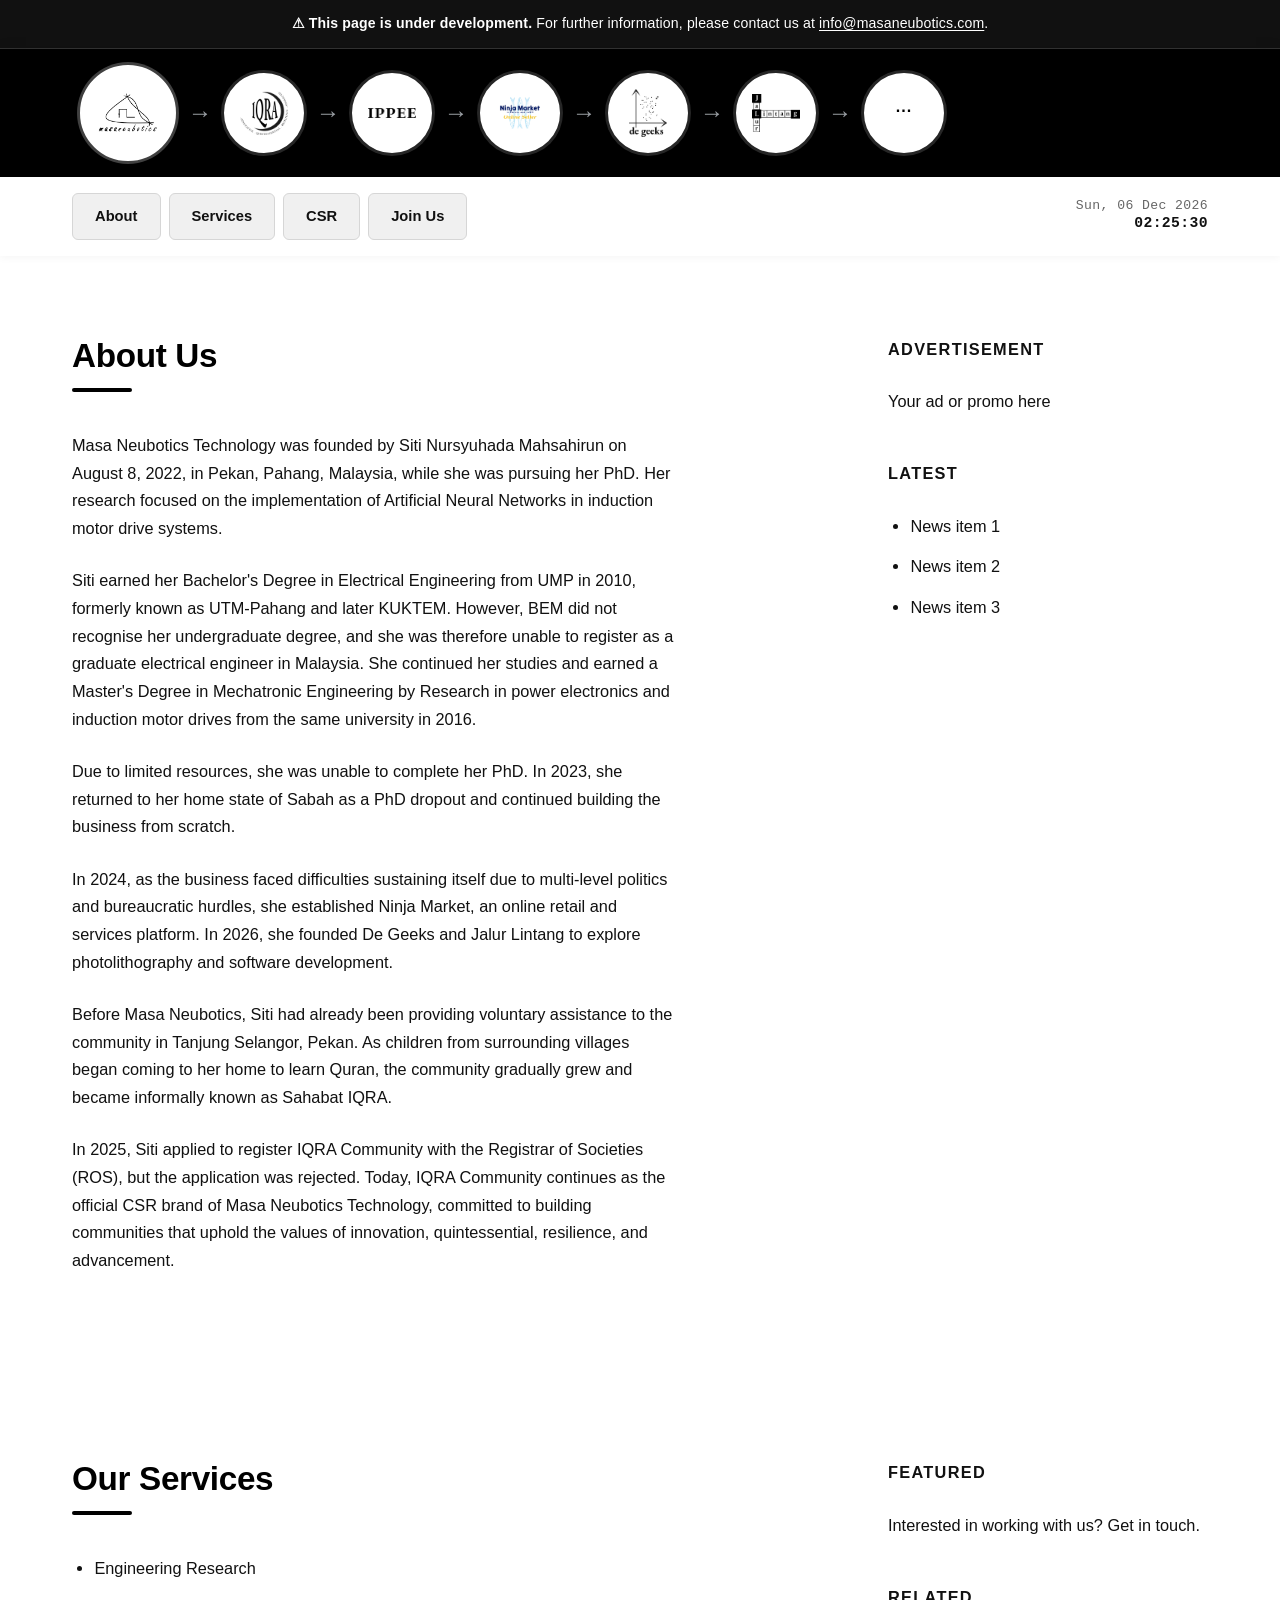
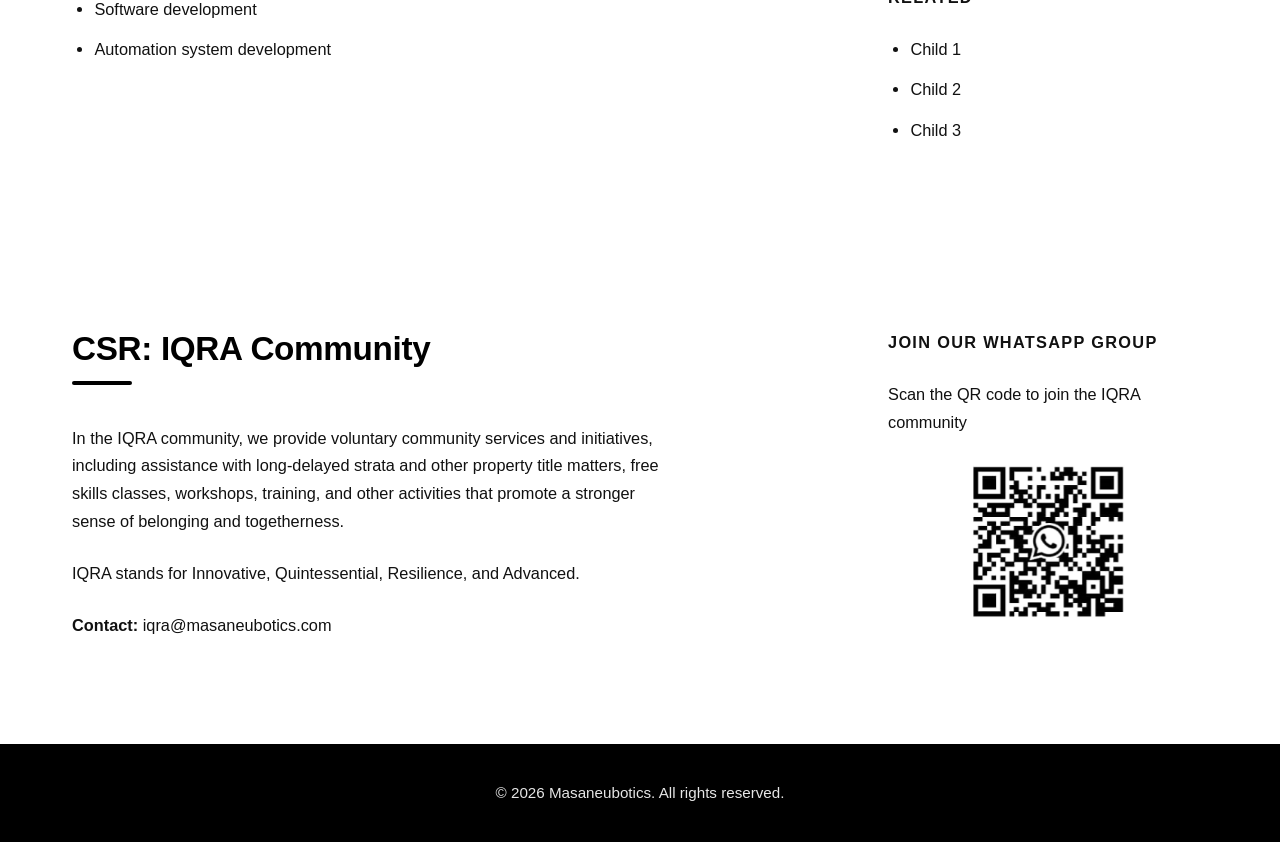
==== index.html @ 81a2d7d6 "jalurlintangpage" ====
<!DOCTYPE html>
<html lang="en">

<head>
    <meta charset="UTF-8">
    <meta name="viewport" content="width=device-width, initial-scale=1.0">
    <meta name="description"
        content="Masa Neubotics Technology is a Sabah-based technology and engineering company specialising in robotics, automation, software, prototyping, and product development in Malaysia.">
    <meta name="author" content="Masa Neubotics Technology">
    <link rel="canonical" href="https://masaneubotics.com/">
    <title>Masa Neubotics Technology | Robotics and software developer in Sabah</title>
    <link rel="stylesheet" href="styles.css">
</head>

<body>

    <!-- ============================================================
         DEVELOPMENT NOTICE
         ============================================================ -->
    <div class="dev-notice" role="status">
        <p>
            <strong>⚠ This page is under development.</strong>
            For further information, please contact us at
            <a href="mailto:info@masaneubotics.com">info@masaneubotics.com</a>.
        </p>
    </div>

    <!-- ============================================================
         HEADER — full width
         ============================================================ -->
    <header class="site-header">
        <div class="header-inner">
            <!-- Logo chain — starts with Child 1 (no leading arrow) -->
            <div class="logo-chain">
                <a href="index.html" class="brand-lockup" aria-label="Masa Neubotics Technology — Home">
                    <img class="brand-logo" src="images/logo.png" alt="Masa Neubotics Technology Logo">
                </a>
                <span class="chain-arrow" aria-hidden="true">→</span>

                <!-- Child 1 -->
                <a href="child1/index.html" class="chain-node" aria-label="Child 1">
                    <img src="images/logo-child1.png" alt="Child 1">
                </a>

                <span class="chain-arrow" aria-hidden="true">→</span>

                <!-- Child 2 -->
                <a href="child2/index.html" class="chain-node" aria-label="Child 2">
                    <img src="images/logo-child2.png" alt="Child 2">
                </a>

                <span class="chain-arrow" aria-hidden="true">→</span>

                <!-- Child 3 -->
                <a href="child3.html" class="chain-node" aria-label="Child 3">
                    <img src="images/logo-child3.png" alt="Child 3">
                </a>

                <span class="chain-arrow" aria-hidden="true">→</span>

                <!-- Child 4 -->
                <a href="child4.html" class="chain-node" aria-label="Child 4">
                    <img src="images/logo-child4.png" alt="Child 4">
                </a>

                <span class="chain-arrow" aria-hidden="true">→</span>

                <!-- Child 5 -->
                <a href="child5/index.html" class="chain-node" aria-label="Child 5">
                    <img src="images/logo-child5.png" alt="Child 5">
                </a>

                <span class="chain-arrow" aria-hidden="true">→</span>

                <!-- Others / Join Us -->
                <a href="others.html" class="chain-node chain-end" aria-label="Others" title="Others">
                    <span class="chain-end-dots">···</span>
                </a>

            </div>
        </div>
    </header>

    <!-- ============================================================
         NAV — full width, sticky
         ============================================================ -->
    <nav class="site-nav">
        <div class="nav-inner">
            <div class="nav-links">
                <a href="#about">About</a>
                <a href="#services">Services</a>
                <a href="#iqra-community">CSR</a>
                <a href="others/index.html" class="nav-others">Join Us</a>
            </div>

            <div class="nav-datetime" aria-label="Current date, time, and location">
                <span id="current-date">—</span>
                <span id="current-time">—</span>
                <span id="current-location">—</span>
            </div>
        </div>
    </nav>

    <!-- ============================================================
         ABOUT — 2-column: content + sidebar
         ============================================================ -->
    <section id="about" class="band">
        <div class="band-inner layout-2col">

            <div class="band-content">
                <h2>About Us</h2>

                <p>Masa Neubotics Technology was founded by Siti Nursyuhada Mahsahirun on August 8, 2022, in Pekan,
                    Pahang, Malaysia, while she was pursuing her PhD. Her research focused on the implementation of
                    Artificial Neural Networks in induction motor drive systems.</p>

                <p>Siti earned her Bachelor's Degree in Electrical Engineering from UMP in 2010, formerly known as
                    UTM-Pahang and later KUKTEM. However, BEM did not recognise her undergraduate degree, and she was
                    therefore unable to register as a graduate electrical engineer in Malaysia. She continued her
                    studies and earned a Master's Degree in Mechatronic Engineering by Research in power electronics and
                    induction motor drives from the same university in 2016.</p>

                <p>Due to limited resources, she was unable to complete her PhD. In 2023, she returned to her home state
                    of Sabah as a PhD dropout and continued building the business from scratch.</p>

                <p>In 2024, as the business faced difficulties sustaining itself due to multi-level politics and
                    bureaucratic hurdles, she established Ninja Market, an online retail and services platform. In 2026,
                    she founded De Geeks and Jalur Lintang to explore photolithography and software development.</p>

                <p>Before Masa Neubotics, Siti had already been providing voluntary assistance to the community in
                    Tanjung Selangor, Pekan. As children from surrounding villages began coming to her home to learn
                    Quran, the community gradually grew and became informally known as Sahabat IQRA.</p>

                <p>In 2025, Siti applied to register IQRA Community with the Registrar of Societies (ROS), but the
                    application was rejected. Today, IQRA Community continues as the official CSR brand of Masa
                    Neubotics Technology, committed to building communities that uphold the values of innovation,
                    quintessential, resilience, and advancement.</p>
            </div>

            <aside class="band-sidebar">
                <div class="ad-box">
                    <p class="ad-label">Advertisement</p>
                    <p>Your ad or promo here</p>
                </div>

                <div class="ad-box">
                    <p class="ad-label">Latest</p>
                    <ul>
                        <li><a href="#">News item 1</a></li>
                        <li><a href="#">News item 2</a></li>
                        <li><a href="#">News item 3</a></li>
                    </ul>
                </div>
            </aside>

        </div>
    </section>

    <!-- ============================================================
         SERVICES — 2-column: content + sidebar
         ============================================================ -->
    <section id="services" class="band">
        <div class="band-inner layout-2col">

            <div class="band-content">
                <h2>Our Services</h2>
                <ul>
                    <li>Engineering Research</li>
                    <li>Software development</li>
                    <li>Automation system development</li>
                </ul>
            </div>

            <aside class="band-sidebar">
                <div class="ad-box">
                    <p class="ad-label">Featured</p>
                    <p>Interested in working with us? <a href="#about">Get in touch</a>.</p>
                </div>

                <div class="ad-box">
                    <p class="ad-label">Related</p>
                    <ul>
                        <li><a href="child1.html">Child 1</a></li>
                        <li><a href="child2.html">Child 2</a></li>
                        <li><a href="child3.html">Child 3</a></li>
                    </ul>
                </div>
            </aside>

        </div>
    </section>

    <!-- ============================================================
         IQRA COMMUNITY — 2-column: content + sidebar
         ============================================================ -->
    <section id="iqra-community" class="band">
        <div class="band-inner layout-2col">

            <div class="band-content">
                <h2>CSR: IQRA Community</h2>

                <p>In the IQRA community, we provide voluntary community services and initiatives, including assistance
                    with long-delayed strata and other property title matters, free skills classes, workshops, training,
                    and other activities that promote a stronger sense of belonging and togetherness.</p>

                <p>IQRA stands for Innovative, Quintessential, Resilience, and Advanced.</p>

                <p><strong>Contact:</strong> <a href="mailto:iqra@masaneubotics.com">iqra@masaneubotics.com</a></p>
            </div>

            <aside class="band-sidebar">
                <div class="ad-box">
                    <p class="ad-label">Join our WhatsApp Group</p>
                    <p>Scan the QR code to join the IQRA community</p>
                    <img class="sidebar-qr" src="link.png" alt="QR code to join the IQRA WhatsApp group">
                </div>
            </aside>

        </div>
    </section>

    <!-- ============================================================
         FOOTER — full width
         ============================================================ -->
    <footer class="site-footer">
        <div class="footer-inner">
            <p>&copy; <span data-year>2026</span> Masaneubotics. All rights reserved.</p>
        </div>
    </footer>

    <script src="script.js"></script>
</body>

</html>
---- styles.css ----
/* ============================================================
   ROOT VARIABLES — Black & White
   ============================================================ */
:root {
    --bg: #ffffff;
    --panel: #ffffff;
    --panel-alt: #f5f5f5;
    --primary: #111111;
    --primary-dark: #000000;
    --accent: #111111;
    --accent-dark: #000000;
    --text: #111111;
    --muted: #666666;
    --line: #e0e0e0;
    --silver: #cccccc;
    --silver-light: #eeeeee;
}

* {
    box-sizing: border-box;
}

html {
    scroll-behavior: smooth;
}

body {
    margin: 0;
    font-family: Arial, Helvetica, sans-serif;
    background: var(--bg);
    color: var(--text);
    font-size: 1rem;
    line-height: 1.7;
}

a {
    color: var(--primary);
    text-decoration: none;
}

a:hover {
    color: var(--accent-dark);
    text-decoration: underline;
}

/* ============================================================
   DEVELOPMENT NOTICE
   ============================================================ */
.dev-notice {
    background: #111111;
    color: #ffffff;
    text-align: center;
    padding: 12px 24px;
    font-size: 0.88rem;
    letter-spacing: 0.01em;
    border-bottom: 1px solid #333333;
}

.dev-notice p {
    margin: 0;
    max-width: none;
    color: inherit;
    font-size: inherit;
}

.dev-notice strong {
    font-weight: 700;
}

.dev-notice a {
    color: #ffffff;
    text-decoration: underline;
    text-underline-offset: 2px;
}

.dev-notice a:hover {
    color: #c0c6cc;
}

/* ============================================================
   SHARED WIDTH HELPER
   ============================================================ */
.header-inner,
.nav-inner,
.band-inner,
.footer-inner {
    max-width: 1200px;
    margin: 0 auto;
    padding: 0 32px;
}

/* ============================================================
   HEADER — pure black
   ============================================================ */
.site-header {
    background: #000000;
    color: #ffffff;
    padding: 16px 0;
    box-shadow: 0 4px 16px rgba(0, 0, 0, 0.15);
}

.header-inner {
    display: flex;
    align-items: center;
    justify-content: flex-start;
    /* ← items hug left */
    gap: 8px;
}

/* ---------- Standalone brand logo ---------- */
.brand-lockup {
    display: inline-flex;
    align-items: center;
    justify-content: center;
    width: 96px;
    height: 96px;
    flex: 0 0 auto;
    background: #ffffff;
    border: 3px solid #ffffff;
    border-radius: 50%;
    padding: 10px;
    box-shadow:
        0 0 0 3px rgba(255, 255, 255, 0.25),
        0 6px 16px rgba(0, 0, 0, 0.4);
    transition: transform .2s ease, box-shadow .2s ease;
}

.brand-lockup:hover {
    transform: scale(1.12);
    box-shadow:
        0 0 0 4px rgba(255, 255, 255, 0.45),
        0 6px 20px rgba(0, 0, 0, 0.5);
}

.brand-logo {
    max-width: 100%;
    max-height: 100%;
    width: auto;
    height: auto;
    display: block;
}

/* ============================================================
   LOGO CHAIN
   ============================================================ */
.logo-chain {
    flex: 1 1 auto;
    display: flex;
    align-items: center;
    justify-content: flex-start;
    gap: 12px;
    flex-wrap: wrap;
    min-width: 0;
    margin-left: 8px;
    
}

.chain-node {
    display: inline-flex;
    align-items: center;
    justify-content: center;
    width: 80px;
    height: 80px;
    flex: 0 0 auto;
    background: #ffffff;
    border: 2px solid #ffffff;
    border-radius: 50%;
    padding: 14px;
    box-shadow:
        0 0 0 3px rgba(255, 255, 255, 0.15),
        0 4px 12px rgba(0, 0, 0, 0.35);
    transition: transform .2s ease, box-shadow .2s ease;
    text-decoration: none;
    overflow: hidden;
}

.chain-node img {
    max-width: 100%;
    max-height: 100%;
    width: auto;
    height: auto;
    display: block;
    object-fit: contain;
}

.chain-node:hover {
    transform: scale(1.1);
    box-shadow:
        0 0 0 4px rgba(255, 255, 255, 0.4),
        0 6px 16px rgba(0, 0, 0, 0.45);
    text-decoration: none;
}

/* Larger main logo when it's part of the chain */
.chain-main {
    width: 112px;
    height: 112px;
    padding: 16px;
}

/* ---------- Arrow between nodes ---------- */
.chain-arrow {
    display: inline-flex;
    align-items: center;
    justify-content: center;
    flex: 0 0 auto;
    font-size: 24px;
    color: #c0c6cc;
    font-weight: 300;
    line-height: 1;
    user-select: none;
    opacity: 0.8;
}

/* ---------- The "···" end button ---------- */
.chain-end {
    background: #ffffff;
    color: #000000;
    font-size: 1rem;
    font-weight: 700;
}

.chain-end:hover {
    background: #000000;
    color: #ffffff;
    border-color: #ffffff;
}

.chain-end-dots {
    line-height: 1;
    letter-spacing: 1px;
    padding-bottom: 3px;
}

/* ============================================================
   NAV
   ============================================================ */
.site-nav {
    background: #ffffff;
    position: sticky;
    top: 0;
    z-index: 10;
    box-shadow: 0 2px 8px rgba(0, 0, 0, 0.04);
}

.nav-inner {
    display: flex;
    flex-wrap: wrap;
    align-items: center;
    justify-content: space-between;
    gap: 16px;
    padding: 16px 32px;
}

.nav-links {
    display: flex;
    flex-wrap: wrap;
    gap: 8px;
}

.nav-inner a {
    display: inline-block;
    padding: 10px 22px;
    border-radius: 6px;
    background: #f0f0f0;
    border: 1px solid #d6d6d6;
    font-size: 0.92rem;
    color: var(--primary);
    font-weight: 600;
    transition: background .2s ease, color .2s ease, border-color .2s ease, transform .2s ease;
}

.nav-inner a:hover {
    background: #000000;
    color: #ffffff;
    border-color: #000000;
    transform: translateY(-1px);
    text-decoration: none;
}

.nav-others {
    display: inline-block;
}

/* ---------- Date & time ---------- */
.nav-datetime {
    display: flex;
    flex-direction: column;
    align-items: flex-end;
    text-align: right;
    font-family: 'Courier New', monospace;
    font-size: 0.82rem;
    line-height: 1.3;
    color: var(--muted);
    letter-spacing: 0.03em;
    white-space: nowrap;
}

.nav-datetime #current-time {
    font-weight: 700;
    color: var(--primary);
    font-size: 0.92rem;
}

.nav-datetime #current-location {
    font-size: 0.78rem;
    font-weight: 500;
    color: var(--muted);
    letter-spacing: 0.02em;
    margin-top: 2px;
}

/* ============================================================
   BANDS
   ============================================================ */
.band {
    padding: 80px 0;
    background: #ffffff;
}

.band h2 {
    margin: 0 0 40px;
    color: var(--primary-dark);
    font-size: clamp(1.8rem, 2.6vw, 2.4rem);
    font-weight: 700;
    line-height: 1.2;
    letter-spacing: -0.01em;
    position: relative;
    padding-bottom: 16px;
}

.band h2::after {
    content: "";
    position: absolute;
    left: 0;
    bottom: 0;
    width: 60px;
    height: 4px;
    background: #000000;
    border-radius: 2px;
}

.band h3 {
    margin: 48px 0 20px;
    color: var(--primary-dark);
    font-size: 1.25rem;
    font-weight: 700;
}

.band p {
    margin: 0 0 1.5em;
    color: var(--text);
    max-width: 68ch;
    font-size: 1.02rem;
}

.band ul {
    margin: 0 0 1.5em 1.4em;
    padding: 0;
    max-width: 68ch;
}

.band li {
    margin-bottom: 0.8rem;
    font-size: 1.02rem;
}

/* ============================================================
   TWO-COLUMN LAYOUT
   ============================================================ */
.layout-2col {
    display: grid;
    grid-template-columns: minmax(0, 1fr) 320px;
    gap: 60px;
    align-items: start;
}

.band-content {
    min-width: 0;
    max-width: 68ch;
}

.band-sidebar {
    display: flex;
    flex-direction: column;
    gap: 20px;
    position: sticky;
    top: 90px;
}

/* ============================================================
   AD LABEL + SIDEBAR QR
   ============================================================ */
.ad-label {
    font-size: 0.7rem;
    font-weight: 700;
    text-transform: uppercase;
    letter-spacing: 0.08em;
    color: #000000;
    margin: 0 0 10px;
}

.sidebar-qr {
    display: block;
    width: 160px;
    height: auto;
    margin: 12px auto 0;
    border: none;
    padding: 0;
    background: none;
    border-radius: 0;
}

/* ============================================================
   BADGE
   ============================================================ */
.badge {
    display: inline-block;
    background: #000000;
    color: #ffffff;
    font-weight: 700;
    font-size: 0.75rem;
    padding: 5px 11px;
    border-radius: 999px;
    margin-right: 10px;
    letter-spacing: 0.02em;
    text-transform: uppercase;
}

/* ============================================================
   FOOTER
   ============================================================ */
.site-footer {
    background: #000000;
    color: #ffffff;
    padding: 36px 0;
    text-align: center;
}

.footer-inner p {
    margin: 0;
    font-weight: 500;
    font-size: 0.95rem;
    opacity: 0.9;
}

.footer-inner a {
    color: #ffffff;
}

/* ============================================================
   RESPONSIVE
   ============================================================ */

/* ---------- Tablet & smaller ---------- */
@media (max-width: 900px) {
    .layout-2col {
        grid-template-columns: 1fr;
        gap: 40px;
    }

    .band-sidebar {
        position: static;
    }
}

/* ---------- Mobile — chain becomes scrollable ---------- */
@media (max-width: 800px) {

    /* Stack main logo above chain */
    .header-inner {
        display: flex;
        flex-direction: column;
        align-items: center;
        gap: 16px;
        overflow: visible;
        /* ← ensure nothing clips */
    }

    /* Scrollable chain */
    .logo-chain {
        flex: 0 0 auto;
        /* ← don't grow/shrink */
        display: flex;
        flex-wrap: nowrap;
        /* ← keep on one row */
        width: 100%;
        /* ← fill the parent */
        max-width: 100%;
        margin-left: 0;
        gap: 10px;
        padding: 4px 0 12px;
        overflow-x: auto;
        /* ← enable scroll */
        overflow-y: hidden;
        -webkit-overflow-scrolling: touch;
        justify-content: flex-start;

        /* Subtle scrollbar */
        scrollbar-width: thin;
        scrollbar-color: #666666 #1a1a1a;
    }

    .logo-chain::-webkit-scrollbar {
        height: 6px;
    }

    .logo-chain::-webkit-scrollbar-track {
        background: #1a1a1a;
        border-radius: 3px;
    }

    .logo-chain::-webkit-scrollbar-thumb {
        background: #666666;
        border-radius: 3px;
    }

    /* Prevent chips and arrows from shrinking */
    .chain-node,
    .chain-main,
    .chain-arrow {
        flex-shrink: 0;
        /* ← KEY — stops shrinking */
    }

    /* Smaller chips on mobile */
    .chain-node {
        width: 64px;
        height: 64px;
        padding: 8px;
    }

    .chain-main {
        width: 80px;
        height: 80px;
        padding: 10px;
    }

    .chain-arrow {
        font-size: 18px;
    }

    .nav-others {
        display: inline-block;
    }

    .band {
        padding: 60px 0;
    }

    .band h2 {
        margin-bottom: 32px;
    }
}
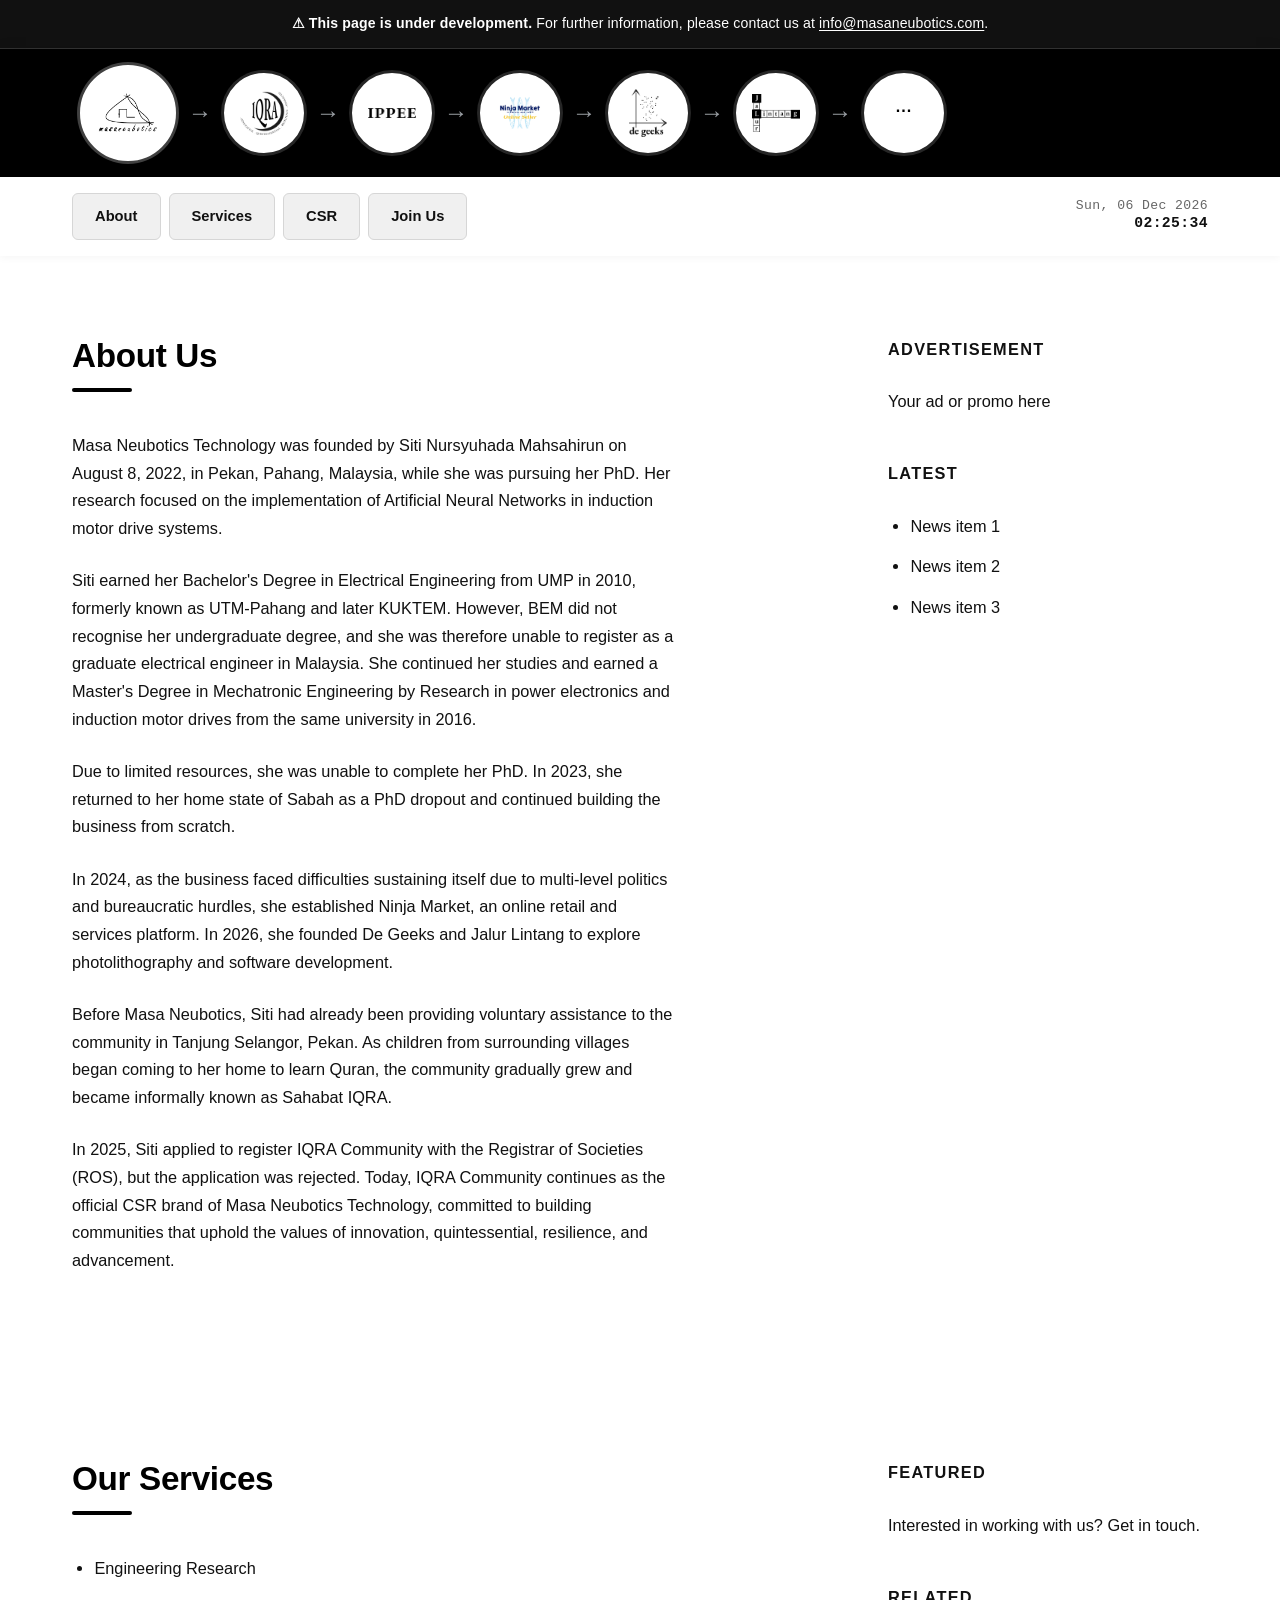
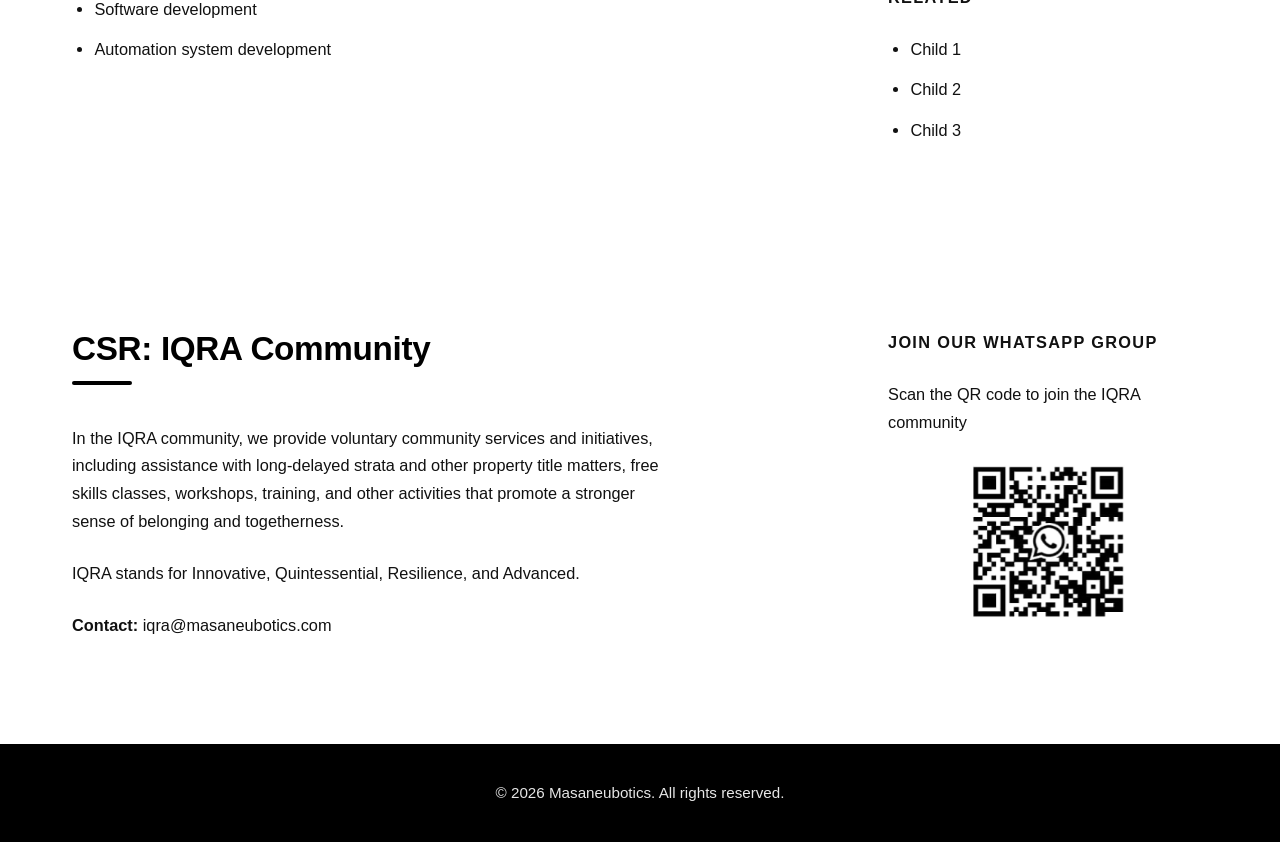
==== commit 53f22cc5: "url jalurlintang" ====
--- a/index.html
+++ b/index.html
@@ -66,7 +66,7 @@
                 <span class="chain-arrow" aria-hidden="true">→</span>
 
                 <!-- Child 5 -->
-                <a href="child5/index.html" class="chain-node" aria-label="Child 5">
+                <a href="jalurlintang/index.html" class="chain-node" aria-label="Child 5">
                     <img src="images/logo-child5.png" alt="Child 5">
                 </a>
 
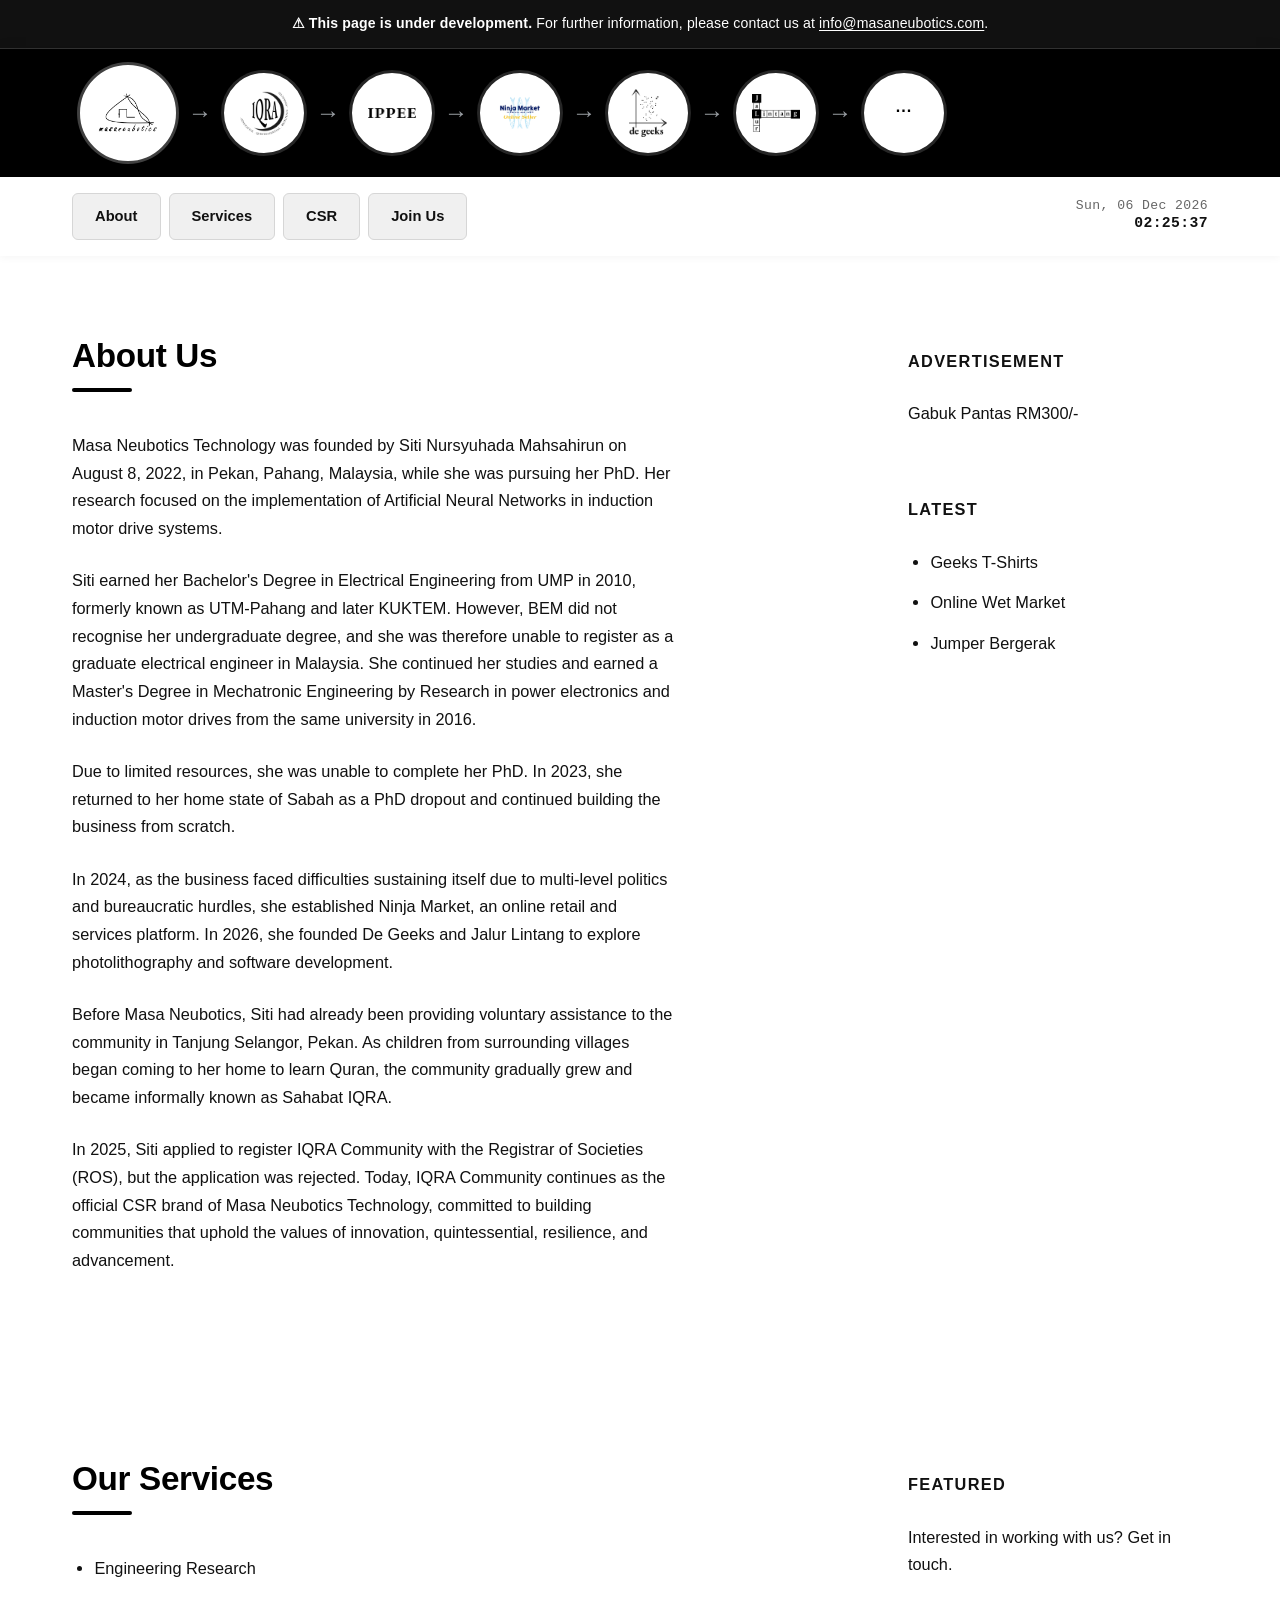
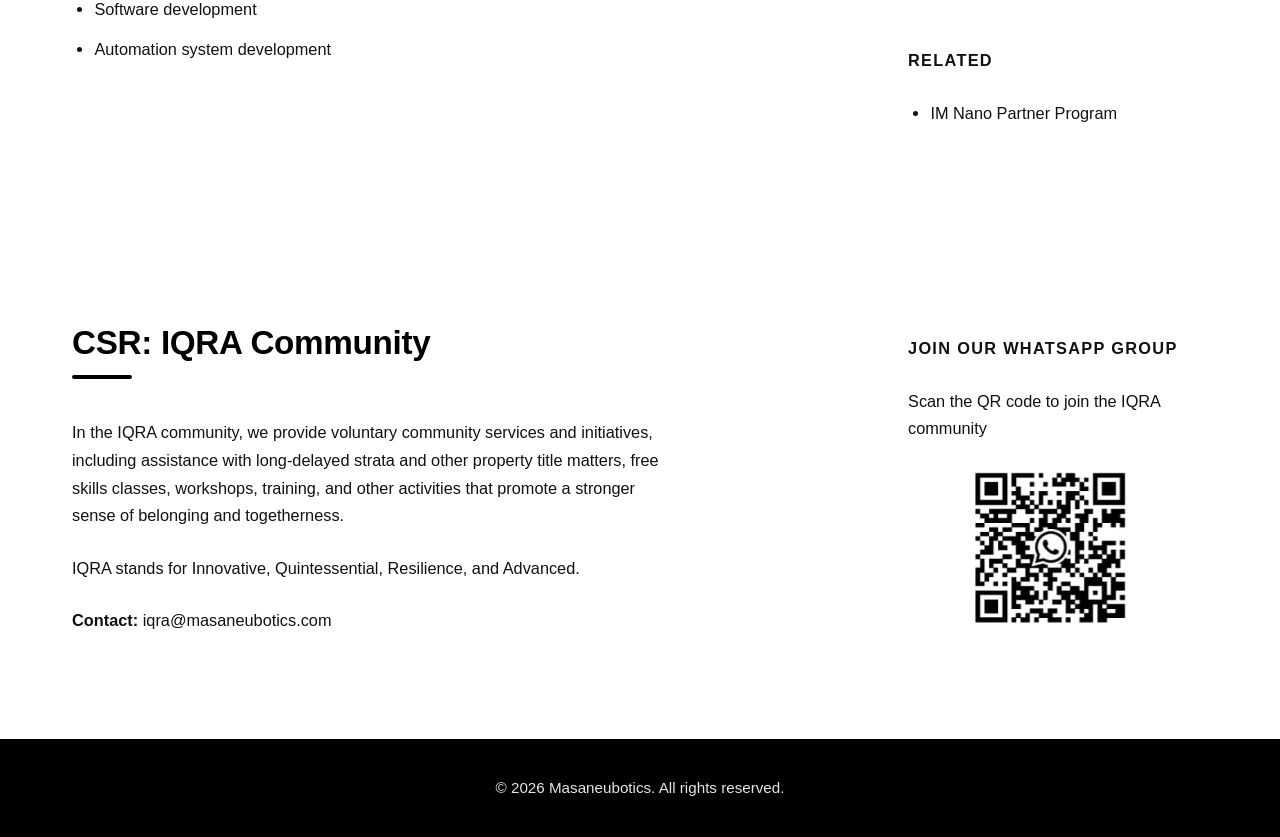
==== commit 0a5d4341: "rename masa to index" ====
--- a/index.html
+++ b/index.html
@@ -32,7 +32,7 @@
         <div class="header-inner">
             <!-- Logo chain — starts with Child 1 (no leading arrow) -->
             <div class="logo-chain">
-                <a href="index.html" class="brand-lockup" aria-label="Masa Neubotics Technology — Home">
+                <a href="masaneubotics.html" class="brand-lockup" aria-label="Masa Neubotics Technology — Home">
                     <img class="brand-logo" src="images/logo.png" alt="Masa Neubotics Technology Logo">
                 </a>
                 <span class="chain-arrow" aria-hidden="true">→</span>
@@ -66,7 +66,7 @@
                 <span class="chain-arrow" aria-hidden="true">→</span>
 
                 <!-- Child 5 -->
-                <a href="jalurlintang/index.html" class="chain-node" aria-label="Child 5">
+                <a href="jalurlintang/imnano.html" class="chain-node" aria-label="Child 5">
                     <img src="images/logo-child5.png" alt="Child 5">
                 </a>
 
@@ -76,7 +76,13 @@
                 <a href="others.html" class="chain-node chain-end" aria-label="Others" title="Others">
                     <span class="chain-end-dots">···</span>
                 </a>
-
+            </div>
+
+            <!-- Scroll hint bubble (mobile only) -->
+            <div class="scroll-hint-bubble" role="status" aria-live="polite">
+                <span class="scroll-hint-star" aria-hidden="true">✦</span>
+                Scroll to the right for more
+                <span class="scroll-hint-tail" aria-hidden="true"></span>
             </div>
         </div>
     </header>
@@ -140,15 +146,15 @@
             <aside class="band-sidebar">
                 <div class="ad-box">
                     <p class="ad-label">Advertisement</p>
-                    <p>Your ad or promo here</p>
+                    <p><a href="jalurlintang/imnano.html" target="_blank" rel="noopener noreferrer">Gabuk Pantas RM300/-</a></p>
                 </div>
 
                 <div class="ad-box">
                     <p class="ad-label">Latest</p>
                     <ul>
-                        <li><a href="#">News item 1</a></li>
-                        <li><a href="#">News item 2</a></li>
-                        <li><a href="#">News item 3</a></li>
+                        <li><a href="../degeeks/fashion.html" target="_blank" rel="noopener noreferrer">Geeks T-Shirts</a></li>
+                        <li><a href="../ninjamarket/wetmarket.html" target="_blank" rel="noopener noreferrer">Online Wet Market</a></li>
+                        <li><a href="../motorgeliga/bateri.html" target="_blank" rel="noopener noreferrer">Jumper Bergerak </a></li>
                     </ul>
                 </div>
             </aside>
@@ -180,9 +186,8 @@
                 <div class="ad-box">
                     <p class="ad-label">Related</p>
                     <ul>
-                        <li><a href="child1.html">Child 1</a></li>
-                        <li><a href="child2.html">Child 2</a></li>
-                        <li><a href="child3.html">Child 3</a></li>
+                        <li><a href="child1.html">IM Nano Partner Program</a></li>
+
                     </ul>
                 </div>
             </aside>
@@ -212,7 +217,7 @@
                 <div class="ad-box">
                     <p class="ad-label">Join our WhatsApp Group</p>
                     <p>Scan the QR code to join the IQRA community</p>
-                    <img class="sidebar-qr" src="link.png" alt="QR code to join the IQRA WhatsApp group">
+                    <img class="sidebar-qr" src="images/link.png" alt="QR code to join the IQRA WhatsApp group">
                 </div>
             </aside>
 
--- a/styles.css
+++ b/styles.css
@@ -103,8 +103,8 @@
     display: flex;
     align-items: center;
     justify-content: flex-start;
-    /* ← items hug left */
     gap: 8px;
+    position: relative;   /* anchor for the scroll-hint bubble + fade */
 }
 
 /* ---------- Standalone brand logo ---------- */
@@ -152,7 +152,6 @@
     flex-wrap: wrap;
     min-width: 0;
     margin-left: 8px;
-    
 }
 
 .chain-node {
@@ -233,6 +232,13 @@
 }
 
 /* ============================================================
+   SCROLL HINT BUBBLE — hidden by default, mobile-only via JS
+   ============================================================ */
+.scroll-hint-bubble {
+    display: none;   /* revealed only inside the mobile media query */
+}
+
+/* ============================================================
    NAV
    ============================================================ */
 .site-nav {
@@ -400,8 +406,12 @@
     margin: 0 0 10px;
 }
 
+.ad-box {
+    padding: 12px 16px 12px 20px;   /* ← uneven horizontal padding */
+}
+
 .sidebar-qr {
-    display: block;
+     display: block;
     width: 160px;
     height: auto;
     margin: 12px auto 0;
@@ -409,6 +419,7 @@
     padding: 0;
     background: none;
     border-radius: 0;
+    align-self: center;    /* ← this centers it inside the flex column */
 }
 
 /* ============================================================
@@ -474,29 +485,26 @@
         align-items: center;
         gap: 16px;
         overflow: visible;
-        /* ← ensure nothing clips */
+        position: relative;   /* anchor for bubble + fade */
     }
 
     /* Scrollable chain */
     .logo-chain {
         flex: 0 0 auto;
-        /* ← don't grow/shrink */
         display: flex;
         flex-wrap: nowrap;
-        /* ← keep on one row */
         width: 100%;
-        /* ← fill the parent */
         max-width: 100%;
         margin-left: 0;
         gap: 10px;
-        padding: 4px 0 12px;
+        padding: 4px 72px 12px 0;   /* right padding leaves room for the fade + arrow */
         overflow-x: auto;
-        /* ← enable scroll */
         overflow-y: hidden;
         -webkit-overflow-scrolling: touch;
         justify-content: flex-start;
-
-        /* Subtle scrollbar */
+        position: relative;
+
+        /* Subtle scrollbar (Firefox) */
         scrollbar-width: thin;
         scrollbar-color: #666666 #1a1a1a;
     }
@@ -520,7 +528,6 @@
     .chain-main,
     .chain-arrow {
         flex-shrink: 0;
-        /* ← KEY — stops shrinking */
     }
 
     /* Smaller chips on mobile */
@@ -540,6 +547,127 @@
         font-size: 18px;
     }
 
+    /* ---------- Right-edge fade on the chain ---------- */
+    .header-inner::after {
+        content: "";
+        position: absolute;
+        top: 0;
+        right: 0;
+        width: 64px;
+        height: 100%;
+        pointer-events: none;
+        background: linear-gradient(
+            to right,
+            rgba(0, 0, 0, 0) 0%,
+            rgba(0, 0, 0, 0.65) 55%,
+            #000 100%
+        );
+        z-index: 2;
+        opacity: 1;
+        transition: opacity 0.25s ease;
+    }
+
+    /* ---------- Nudging arrow ---------- */
+    .header-inner::before {
+        content: "›";
+        position: absolute;
+        top: 50%;
+        right: 14px;
+        transform: translateY(-50%);
+        font-size: 1.9rem;
+        font-weight: 700;
+        line-height: 1;
+        color: rgba(255, 255, 255, 0.95);
+        text-shadow: 0 0 10px rgba(0, 0, 0, 1);
+        pointer-events: none;
+        z-index: 3;
+        opacity: 1;
+        transition: opacity 0.25s ease;
+        animation: chainNudge 1.6s ease-in-out infinite;
+    }
+
+    @keyframes chainNudge {
+        0%, 100% { transform: translateY(-50%) translateX(0);   opacity: 0.8; }
+        50%      { transform: translateY(-50%) translateX(4px); opacity: 1;   }
+    }
+
+    /* Hide fade + arrow when chain is scrolled to the end */
+    .header-inner.chain-at-end::before,
+    .header-inner.chain-at-end::after {
+        opacity: 0;
+    }
+
+    /* ---------- Scroll hint bubble ---------- */
+    .scroll-hint-bubble {
+        display: block;
+        position: absolute;
+        top: calc(50% + 8px);
+        right: 12px;
+        transform: translateY(0) scale(0.9);
+        transform-origin: top right;
+
+        background: #ffffff;
+        color: #111111;
+        font-size: 0.78rem;
+        font-weight: 600;
+        letter-spacing: 0.01em;
+        line-height: 1.2;
+        padding: 7px 12px 7px 10px;
+        border-radius: 999px;
+        white-space: nowrap;
+
+        box-shadow:
+            0 0 0 1px rgba(0, 0, 0, 0.08),
+            0 6px 18px rgba(0, 0, 0, 0.5);
+
+        pointer-events: none;
+        z-index: 4;
+
+        opacity: 0;
+        visibility: hidden;
+        transition: opacity 0.3s ease, transform 0.3s ease;
+    }
+
+    /* Little tail pointing up toward the arrow */
+    .scroll-hint-tail {
+        position: absolute;
+        top: -5px;
+        right: 20px;
+        width: 10px;
+        height: 10px;
+        background: #ffffff;
+        transform: rotate(45deg);
+        box-shadow: -1px -1px 0 rgba(0, 0, 0, 0.06);
+    }
+
+    /* Star icon */
+    .scroll-hint-star {
+        display: inline-block;
+        margin-right: 5px;
+        color: #d4a017;
+        font-size: 0.9rem;
+        animation: starTwinkle 1.6s ease-in-out infinite;
+    }
+
+    @keyframes starTwinkle {
+        0%, 100% { opacity: 0.6; transform: scale(0.95); }
+        50%      { opacity: 1;   transform: scale(1.15); }
+    }
+
+    /* When JS adds .show, the bubble pops in */
+    .scroll-hint-bubble.show {
+        opacity: 1;
+        visibility: visible;
+        transform: translateY(6px) scale(1);
+    }
+
+    /* Keep it hidden once the chain is scrolled or dismissed */
+    .header-inner.chain-at-end .scroll-hint-bubble,
+    .header-inner.chain-hint-done .scroll-hint-bubble {
+        opacity: 0;
+        visibility: hidden;
+    }
+
     .nav-others {
         display: inline-block;
     }
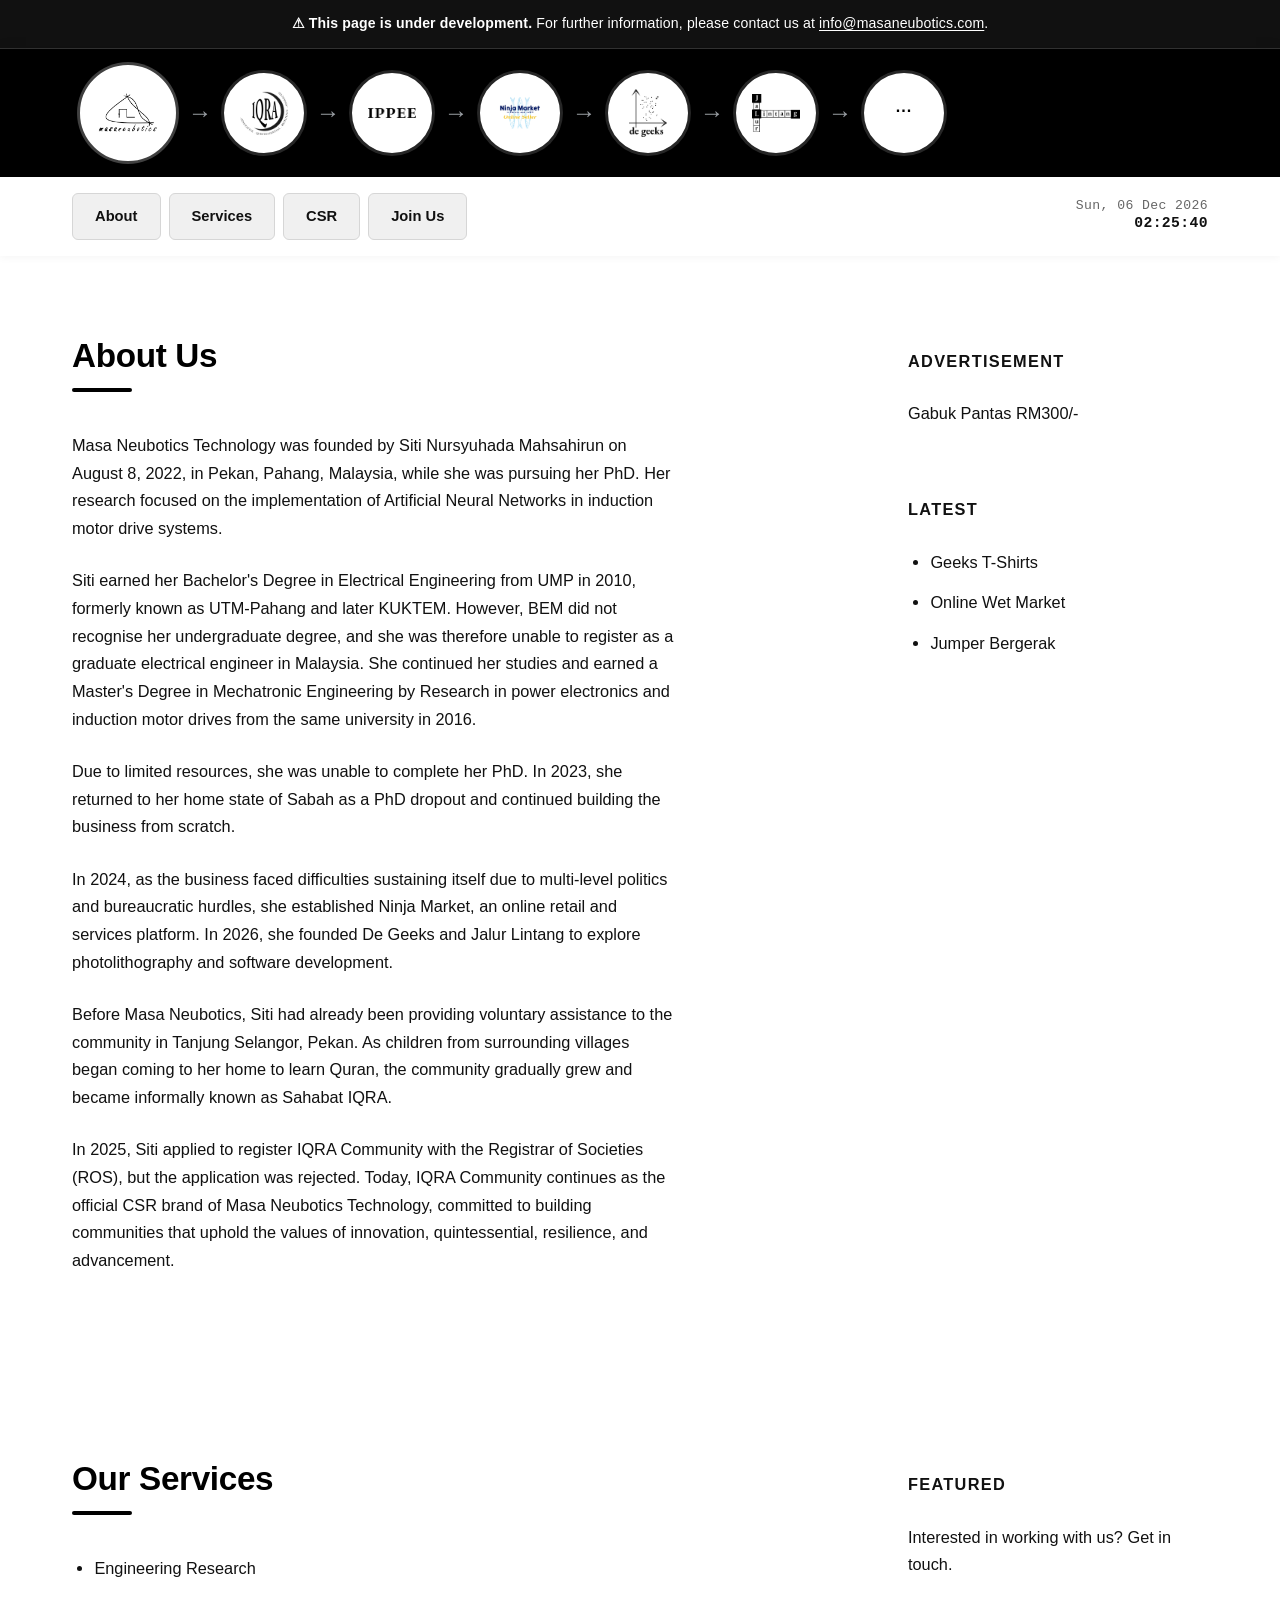
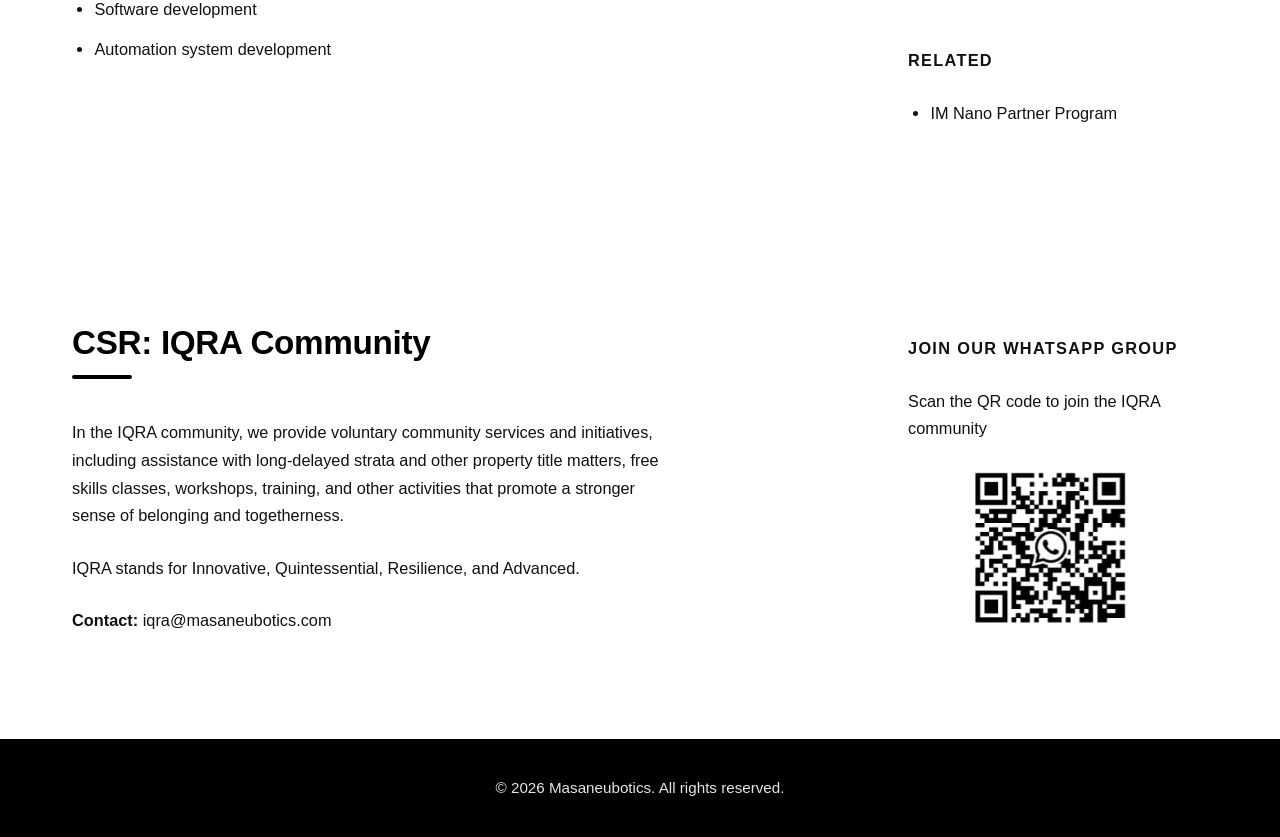
==== commit e1dde261: "add ico" ====
--- a/index.html
+++ b/index.html
@@ -3,6 +3,15 @@
 
 <head>
     <meta charset="UTF-8">
+    <link rel="icon" type="image/png" href="images/favicon.ico">
+    <!-- Modern browsers -->
+    <link rel="icon" type="image/png" sizes="32x32" href="imagesfavicon-32.png">
+    <link rel="icon" type="image/png" sizes="16x16" href="images/favicon-16.png">
+    <!-- Apple devices (iPhone/iPad home screen) -->
+    <link rel="apple-touch-icon" sizes="180x180" href="images/favicon.ico">
+    <!-- Legacy fallback -->
+    <link rel="shortcut icon" href="images/favicon.ico">
+  
     <meta name="viewport" content="width=device-width, initial-scale=1.0">
     <meta name="description"
         content="Masa Neubotics Technology is a Sabah-based technology and engineering company specialising in robotics, automation, software, prototyping, and product development in Malaysia.">
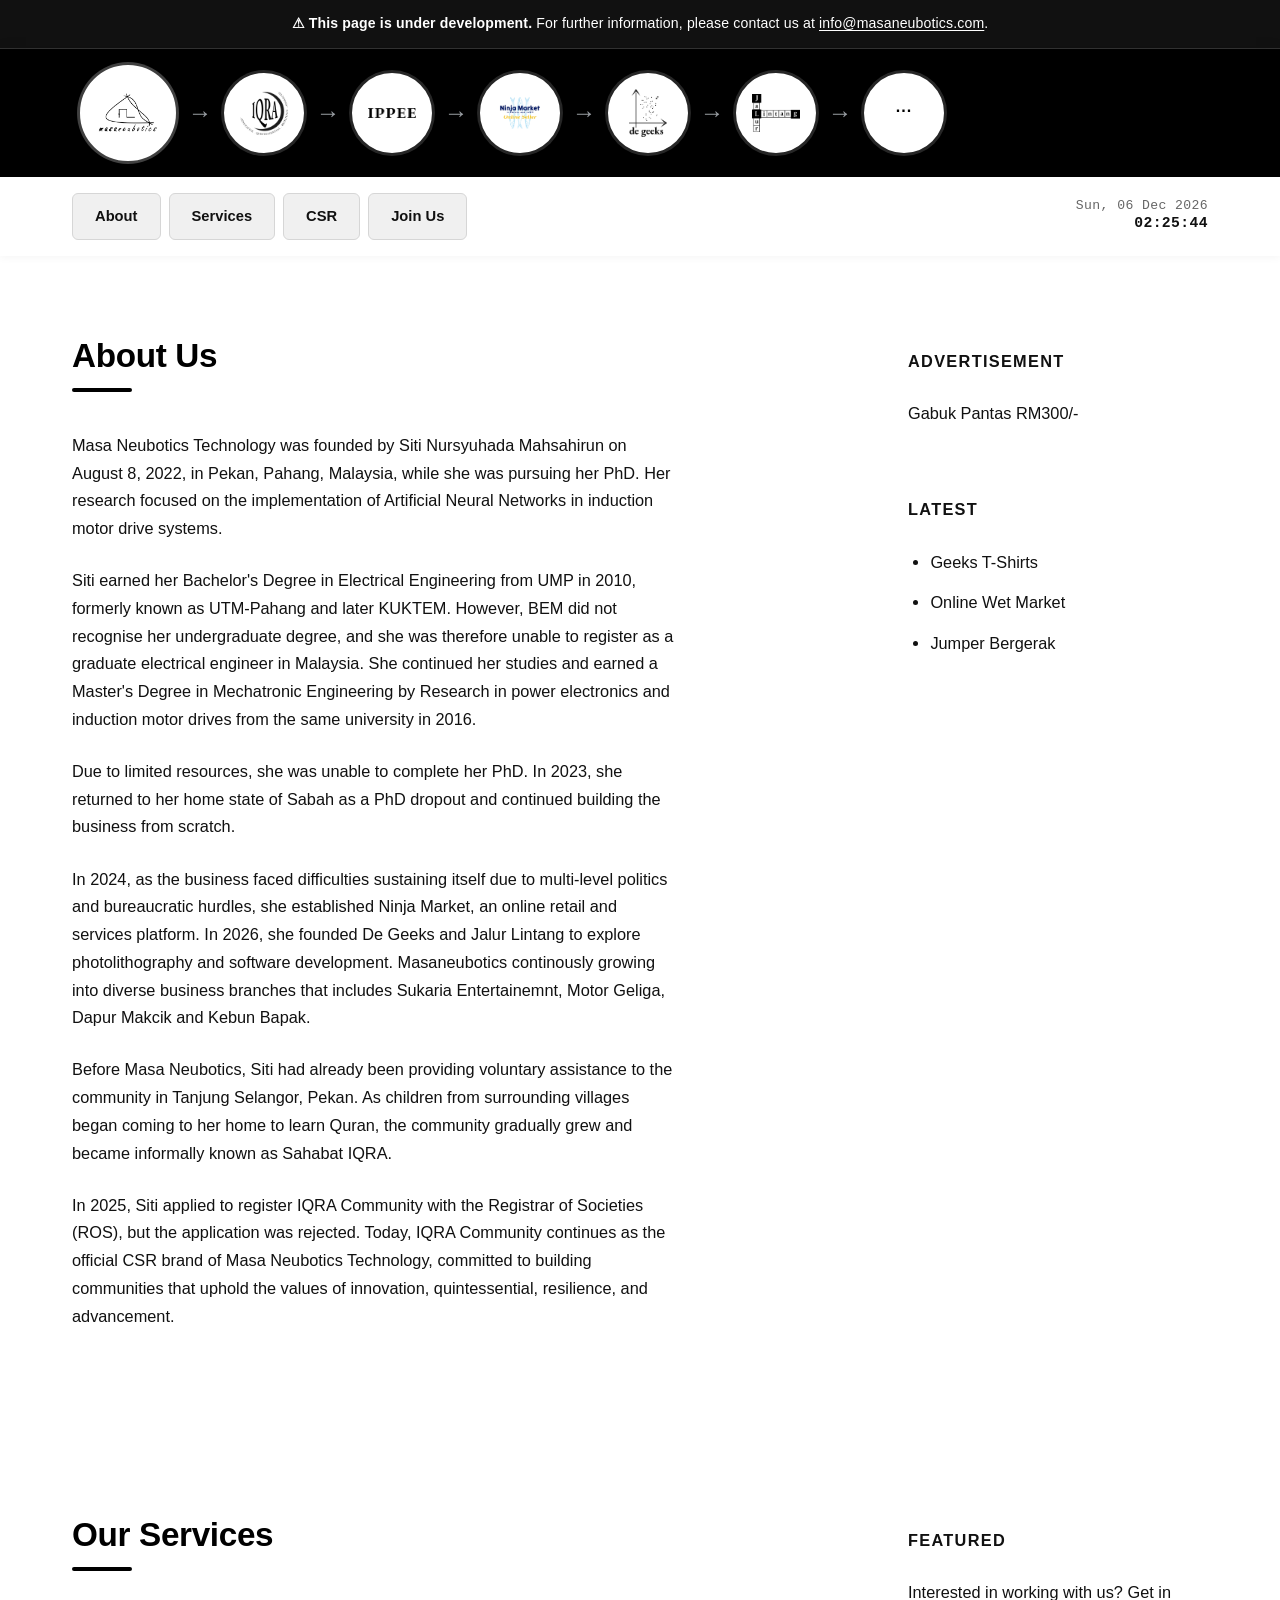
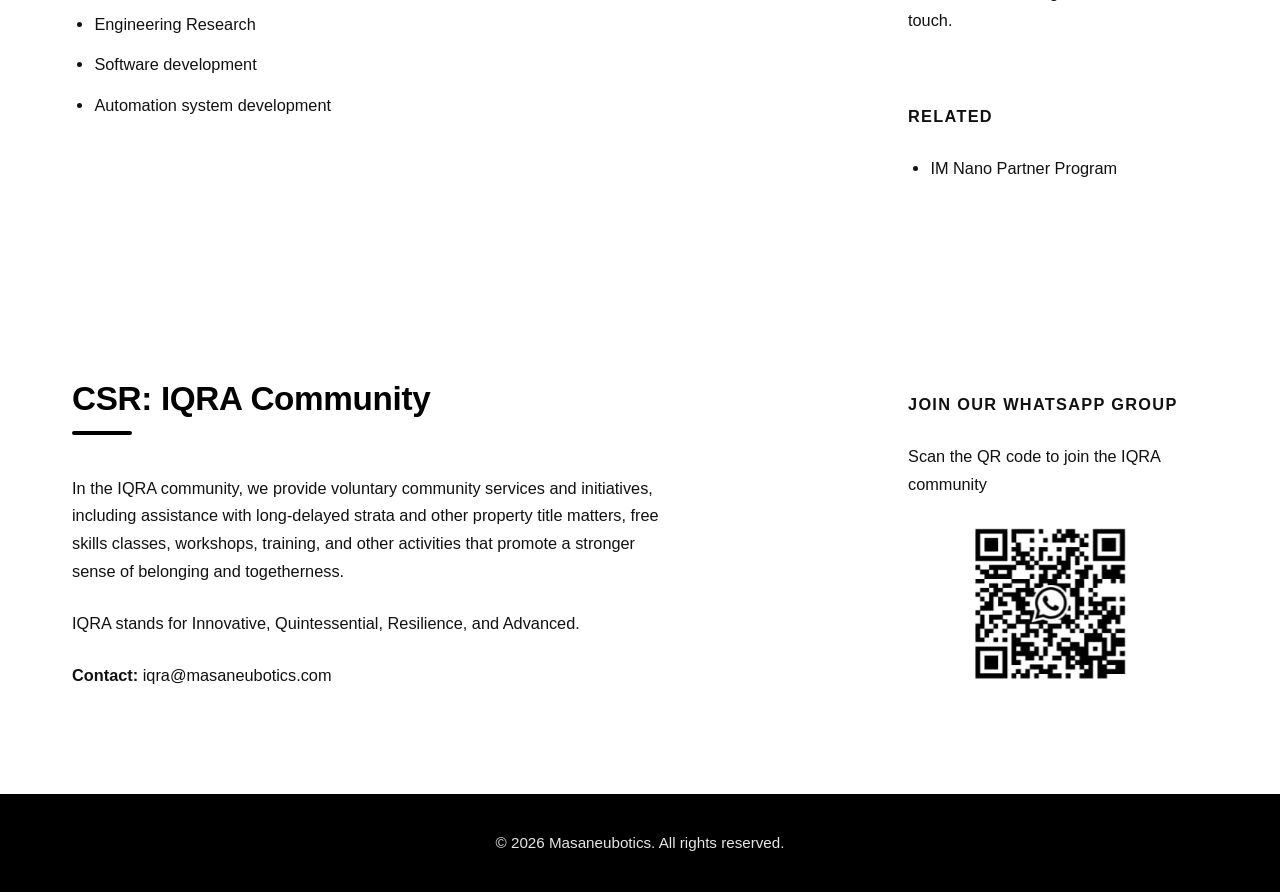
==== commit 923739e6: "nine business branches" ====
--- a/index.html
+++ b/index.html
@@ -4,14 +4,10 @@
 <head>
     <meta charset="UTF-8">
     <link rel="icon" type="image/png" href="images/favicon.ico">
-    <!-- Modern browsers -->
     <link rel="icon" type="image/png" sizes="32x32" href="imagesfavicon-32.png">
     <link rel="icon" type="image/png" sizes="16x16" href="images/favicon-16.png">
-    <!-- Apple devices (iPhone/iPad home screen) -->
     <link rel="apple-touch-icon" sizes="180x180" href="images/favicon.ico">
-    <!-- Legacy fallback -->
     <link rel="shortcut icon" href="images/favicon.ico">
-  
     <meta name="viewport" content="width=device-width, initial-scale=1.0">
     <meta name="description"
         content="Masa Neubotics Technology is a Sabah-based technology and engineering company specialising in robotics, automation, software, prototyping, and product development in Malaysia.">
@@ -22,7 +18,6 @@
 </head>
 
 <body>
-
     <!-- ============================================================
          DEVELOPMENT NOTICE
          ============================================================ -->
@@ -115,7 +110,6 @@
             </div>
         </div>
     </nav>
-
     <!-- ============================================================
          ABOUT — 2-column: content + sidebar
          ============================================================ -->
@@ -140,7 +134,9 @@
 
                 <p>In 2024, as the business faced difficulties sustaining itself due to multi-level politics and
                     bureaucratic hurdles, she established Ninja Market, an online retail and services platform. In 2026,
-                    she founded De Geeks and Jalur Lintang to explore photolithography and software development.</p>
+                    she founded De Geeks and Jalur Lintang to explore photolithography and software development.
+                    Masaneubotics continously growing into diverse business branches that includes
+                    Sukaria Entertainemnt, Motor Geliga, Dapur Makcik and Kebun Bapak. </p>
 
                 <p>Before Masa Neubotics, Siti had already been providing voluntary assistance to the community in
                     Tanjung Selangor, Pekan. As children from surrounding villages began coming to her home to learn
@@ -155,22 +151,24 @@
             <aside class="band-sidebar">
                 <div class="ad-box">
                     <p class="ad-label">Advertisement</p>
-                    <p><a href="jalurlintang/imnano.html" target="_blank" rel="noopener noreferrer">Gabuk Pantas RM300/-</a></p>
+                    <p><a href="jalurlintang/imnano.html" target="_blank" rel="noopener noreferrer">Gabuk Pantas
+                            RM300/-</a></p>
                 </div>
 
                 <div class="ad-box">
                     <p class="ad-label">Latest</p>
                     <ul>
-                        <li><a href="../degeeks/fashion.html" target="_blank" rel="noopener noreferrer">Geeks T-Shirts</a></li>
-                        <li><a href="../ninjamarket/wetmarket.html" target="_blank" rel="noopener noreferrer">Online Wet Market</a></li>
-                        <li><a href="../motorgeliga/bateri.html" target="_blank" rel="noopener noreferrer">Jumper Bergerak </a></li>
+                        <li><a href="../degeeks/fashion.html" target="_blank" rel="noopener noreferrer">Geeks
+                                T-Shirts</a></li>
+                        <li><a href="../ninjamarket/wetmarket.html" target="_blank" rel="noopener noreferrer">Online Wet
+                                Market</a></li>
+                        <li><a href="../motorgeliga/bateri.html" target="_blank" rel="noopener noreferrer">Jumper
+                                Bergerak </a></li>
                     </ul>
                 </div>
             </aside>
-
         </div>
     </section>
-
     <!-- ============================================================
          SERVICES — 2-column: content + sidebar
          ============================================================ -->
@@ -203,7 +201,6 @@
 
         </div>
     </section>
-
     <!-- ============================================================
          IQRA COMMUNITY — 2-column: content + sidebar
          ============================================================ -->
@@ -232,7 +229,6 @@
 
         </div>
     </section>
-
     <!-- ============================================================
          FOOTER — full width
          ============================================================ -->
--- a/styles.css
+++ b/styles.css
@@ -104,7 +104,8 @@
     align-items: center;
     justify-content: flex-start;
     gap: 8px;
-    position: relative;   /* anchor for the scroll-hint bubble + fade */
+    position: relative;
+    /* anchor for the scroll-hint bubble + fade */
 }
 
 /* ---------- Standalone brand logo ---------- */
@@ -235,7 +236,8 @@
    SCROLL HINT BUBBLE — hidden by default, mobile-only via JS
    ============================================================ */
 .scroll-hint-bubble {
-    display: none;   /* revealed only inside the mobile media query */
+    display: none;
+    /* revealed only inside the mobile media query */
 }
 
 /* ============================================================
@@ -407,11 +409,12 @@
 }
 
 .ad-box {
-    padding: 12px 16px 12px 20px;   /* ← uneven horizontal padding */
+    padding: 12px 16px 12px 20px;
+    /* ← uneven horizontal padding */
 }
 
 .sidebar-qr {
-     display: block;
+    display: block;
     width: 160px;
     height: auto;
     margin: 12px auto 0;
@@ -419,7 +422,8 @@
     padding: 0;
     background: none;
     border-radius: 0;
-    align-self: center;    /* ← this centers it inside the flex column */
+    align-self: center;
+    /* ← this centers it inside the flex column */
 }
 
 /* ============================================================
@@ -485,7 +489,8 @@
         align-items: center;
         gap: 16px;
         overflow: visible;
-        position: relative;   /* anchor for bubble + fade */
+        position: relative;
+        /* anchor for bubble + fade */
     }
 
     /* Scrollable chain */
@@ -497,7 +502,8 @@
         max-width: 100%;
         margin-left: 0;
         gap: 10px;
-        padding: 4px 72px 12px 0;   /* right padding leaves room for the fade + arrow */
+        padding: 4px 72px 12px 0;
+        /* right padding leaves room for the fade + arrow */
         overflow-x: auto;
         overflow-y: hidden;
         -webkit-overflow-scrolling: touch;
@@ -556,12 +562,10 @@
         width: 64px;
         height: 100%;
         pointer-events: none;
-        background: linear-gradient(
-            to right,
-            rgba(0, 0, 0, 0) 0%,
-            rgba(0, 0, 0, 0.65) 55%,
-            #000 100%
-        );
+        background: linear-gradient(to right,
+                rgba(0, 0, 0, 0) 0%,
+                rgba(0, 0, 0, 0.65) 55%,
+                #000 100%);
         z-index: 2;
         opacity: 1;
         transition: opacity 0.25s ease;
@@ -587,8 +591,17 @@
     }
 
     @keyframes chainNudge {
-        0%, 100% { transform: translateY(-50%) translateX(0);   opacity: 0.8; }
-        50%      { transform: translateY(-50%) translateX(4px); opacity: 1;   }
+
+        0%,
+        100% {
+            transform: translateY(-50%) translateX(0);
+            opacity: 0.8;
+        }
+
+        50% {
+            transform: translateY(-50%) translateX(4px);
+            opacity: 1;
+        }
     }
 
     /* Hide fade + arrow when chain is scrolled to the end */
@@ -650,8 +663,17 @@
     }
 
     @keyframes starTwinkle {
-        0%, 100% { opacity: 0.6; transform: scale(0.95); }
-        50%      { opacity: 1;   transform: scale(1.15); }
+
+        0%,
+        100% {
+            opacity: 0.6;
+            transform: scale(0.95);
+        }
+
+        50% {
+            opacity: 1;
+            transform: scale(1.15);
+        }
     }
 
     /* When JS adds .show, the bubble pops in */
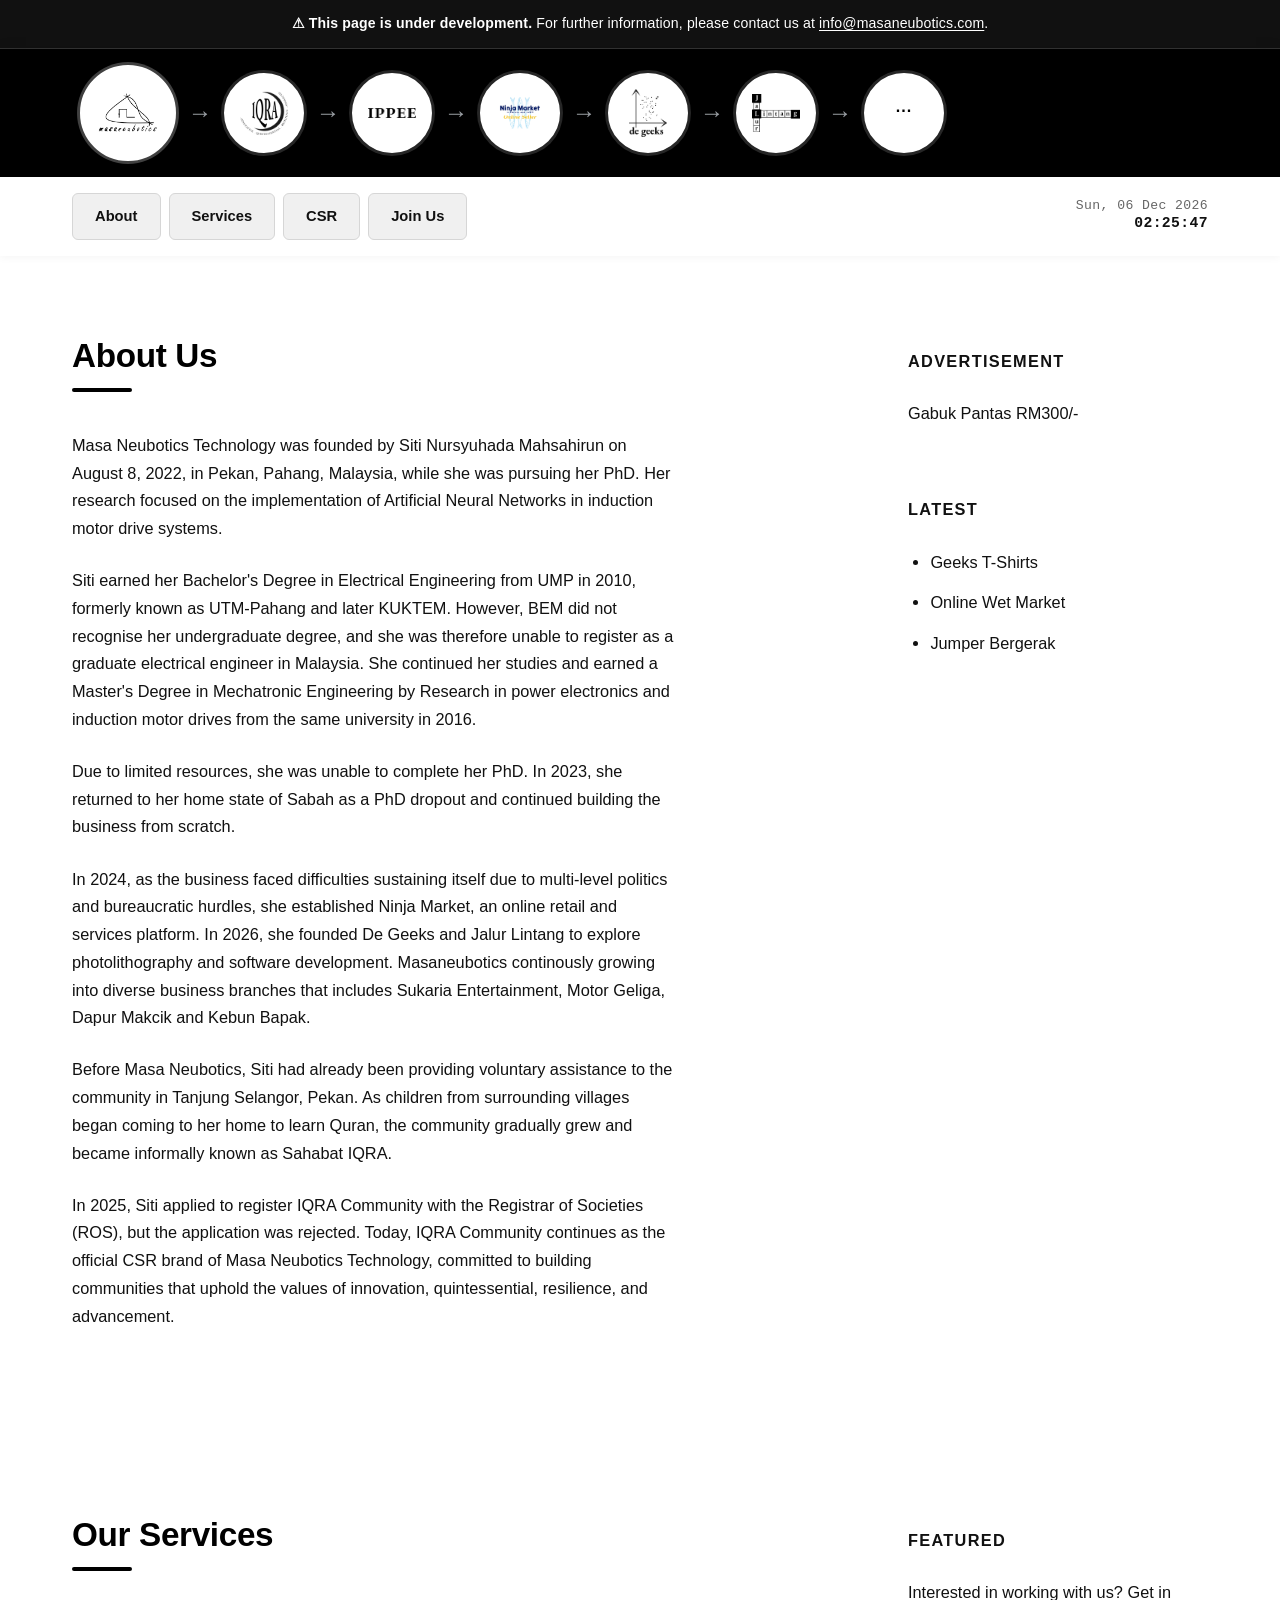
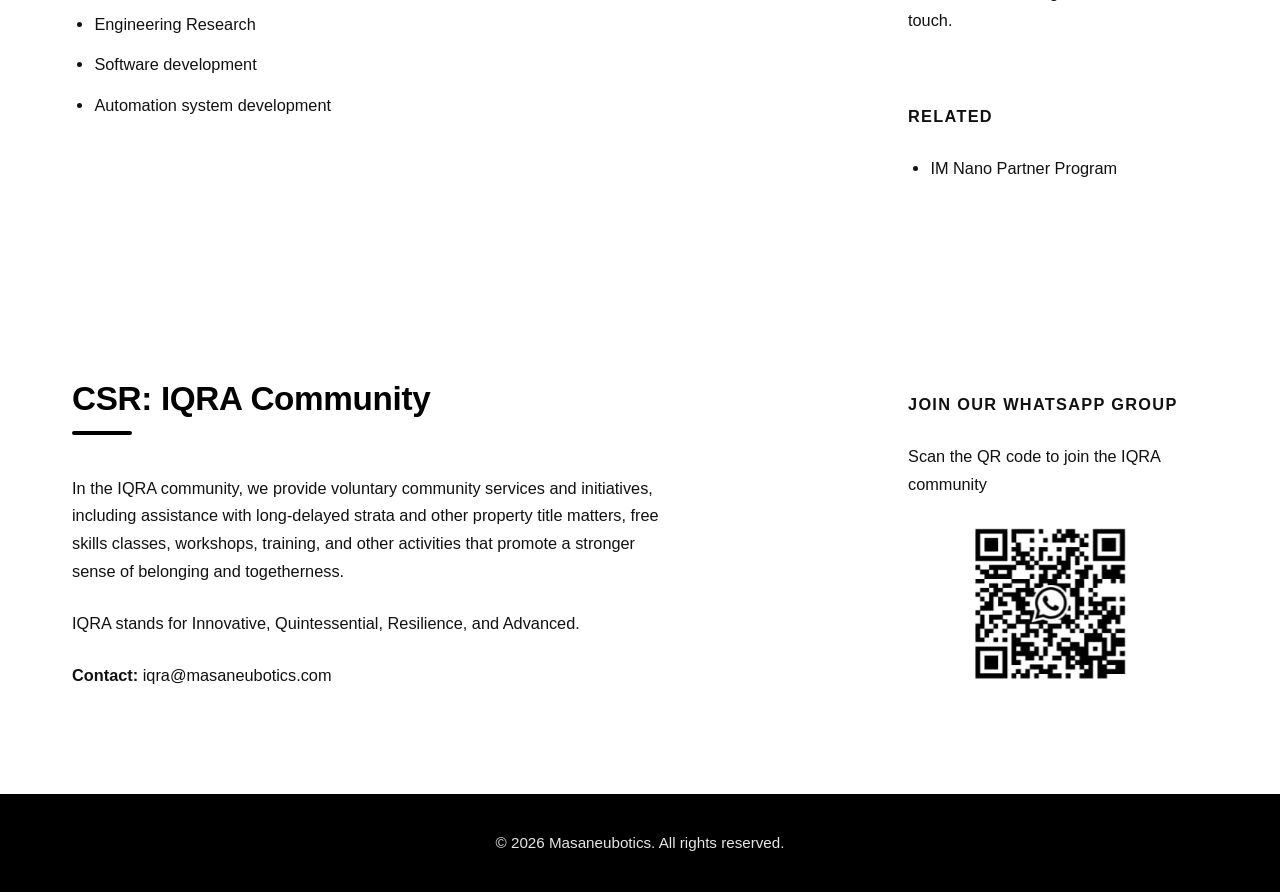
==== commit 1c00e79c: "all logo linked" ====
--- a/index.html
+++ b/index.html
@@ -36,34 +36,34 @@
         <div class="header-inner">
             <!-- Logo chain — starts with Child 1 (no leading arrow) -->
             <div class="logo-chain">
-                <a href="masaneubotics.html" class="brand-lockup" aria-label="Masa Neubotics Technology — Home">
+                <a href="index.html" class="brand-lockup" aria-label="Masa Neubotics Technology — Home">
                     <img class="brand-logo" src="images/logo.png" alt="Masa Neubotics Technology Logo">
                 </a>
                 <span class="chain-arrow" aria-hidden="true">→</span>
 
                 <!-- Child 1 -->
-                <a href="child1/index.html" class="chain-node" aria-label="Child 1">
+                <a href="iqra/iqra.html" class="chain-node" aria-label="Child 1">
                     <img src="images/logo-child1.png" alt="Child 1">
                 </a>
 
                 <span class="chain-arrow" aria-hidden="true">→</span>
 
                 <!-- Child 2 -->
-                <a href="child2/index.html" class="chain-node" aria-label="Child 2">
+                <a href="ippee/ippee.html" class="chain-node" aria-label="Child 2">
                     <img src="images/logo-child2.png" alt="Child 2">
                 </a>
 
                 <span class="chain-arrow" aria-hidden="true">→</span>
 
                 <!-- Child 3 -->
-                <a href="child3.html" class="chain-node" aria-label="Child 3">
+                <a href="ninjamarket/ninjamarket.html" class="chain-node" aria-label="Child 3">
                     <img src="images/logo-child3.png" alt="Child 3">
                 </a>
 
                 <span class="chain-arrow" aria-hidden="true">→</span>
 
                 <!-- Child 4 -->
-                <a href="child4.html" class="chain-node" aria-label="Child 4">
+                <a href="degeeks/degeeks.html" class="chain-node" aria-label="Child 4">
                     <img src="images/logo-child4.png" alt="Child 4">
                 </a>
 
@@ -76,8 +76,8 @@
 
                 <span class="chain-arrow" aria-hidden="true">→</span>
 
-                <!-- Others / Join Us -->
-                <a href="others.html" class="chain-node chain-end" aria-label="Others" title="Others">
+                <!-- Others -->
+                <a href="sukaria/sukaria.html" class="chain-node chain-end" aria-label="Others" title="Others">
                     <span class="chain-end-dots">···</span>
                 </a>
             </div>
@@ -136,7 +136,7 @@
                     bureaucratic hurdles, she established Ninja Market, an online retail and services platform. In 2026,
                     she founded De Geeks and Jalur Lintang to explore photolithography and software development.
                     Masaneubotics continously growing into diverse business branches that includes
-                    Sukaria Entertainemnt, Motor Geliga, Dapur Makcik and Kebun Bapak. </p>
+                    Sukaria Entertainment, Motor Geliga, Dapur Makcik and Kebun Bapak. </p>
 
                 <p>Before Masa Neubotics, Siti had already been providing voluntary assistance to the community in
                     Tanjung Selangor, Pekan. As children from surrounding villages began coming to her home to learn
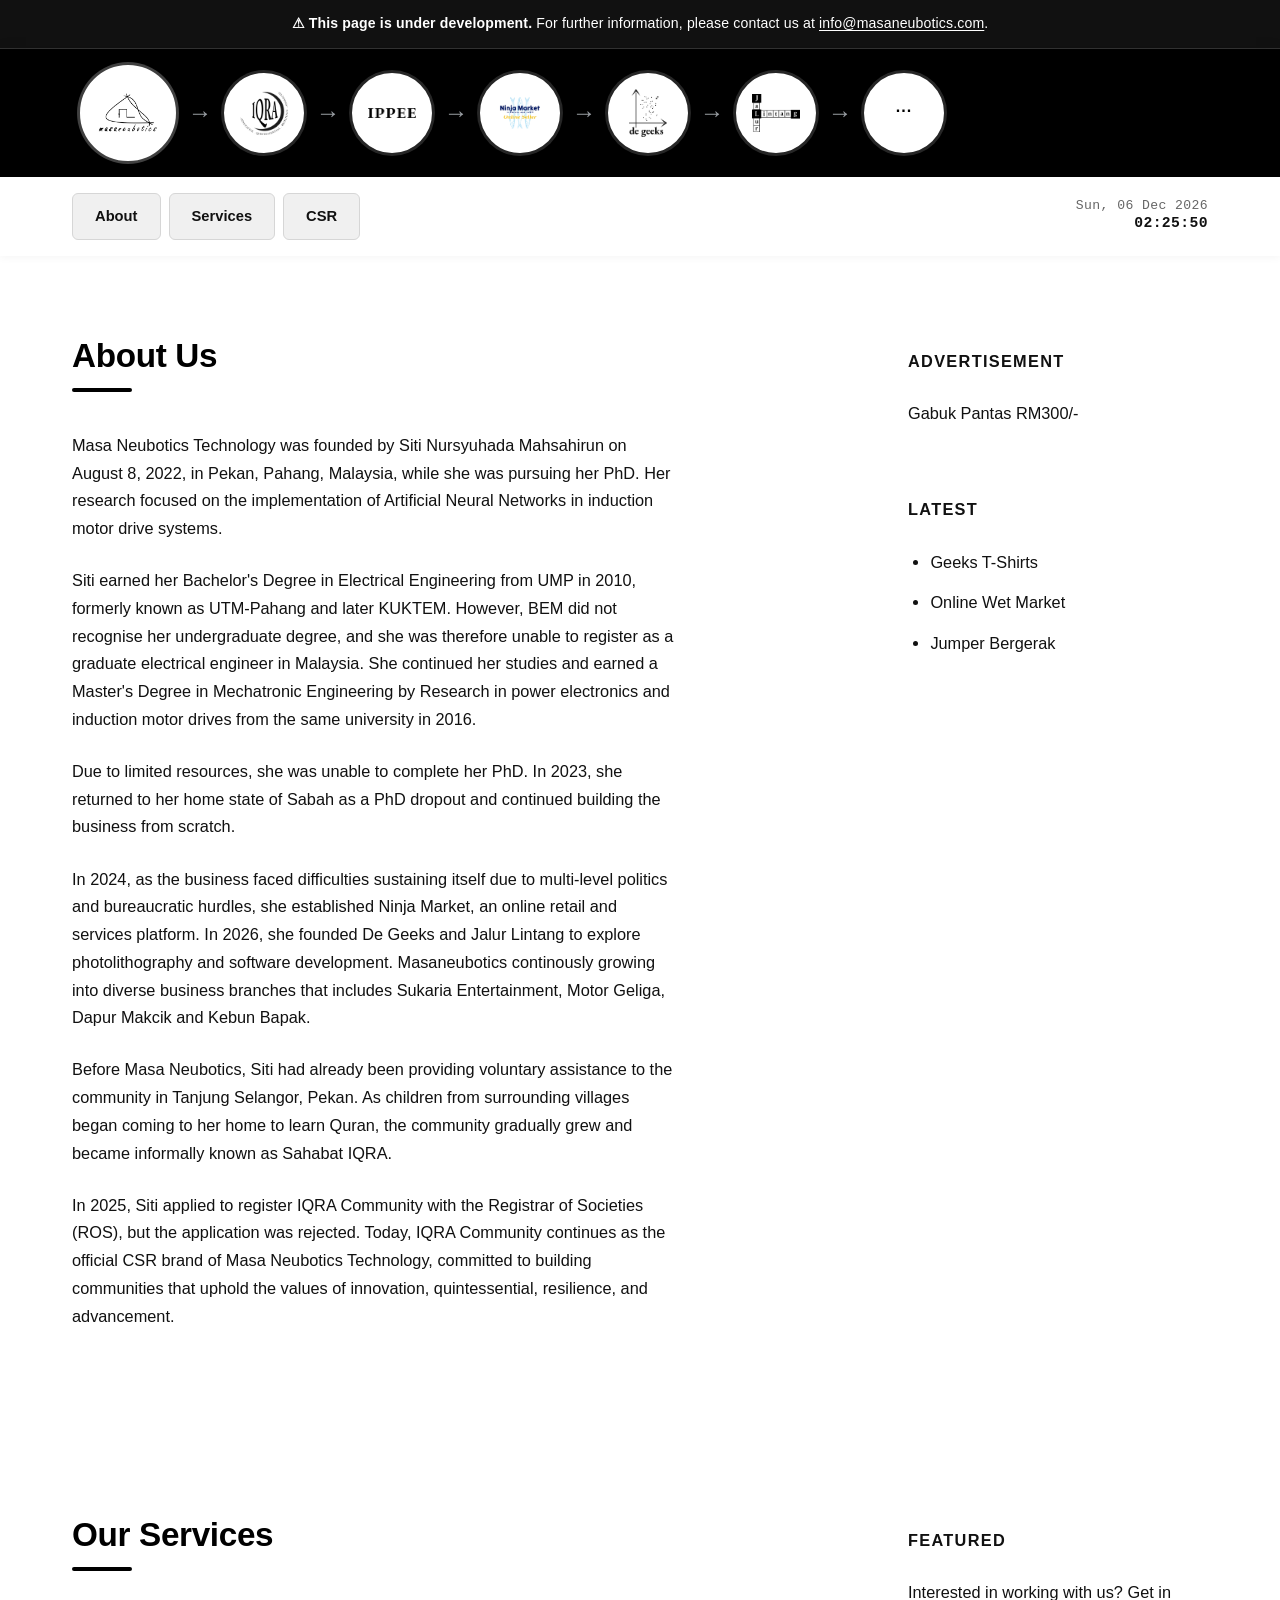
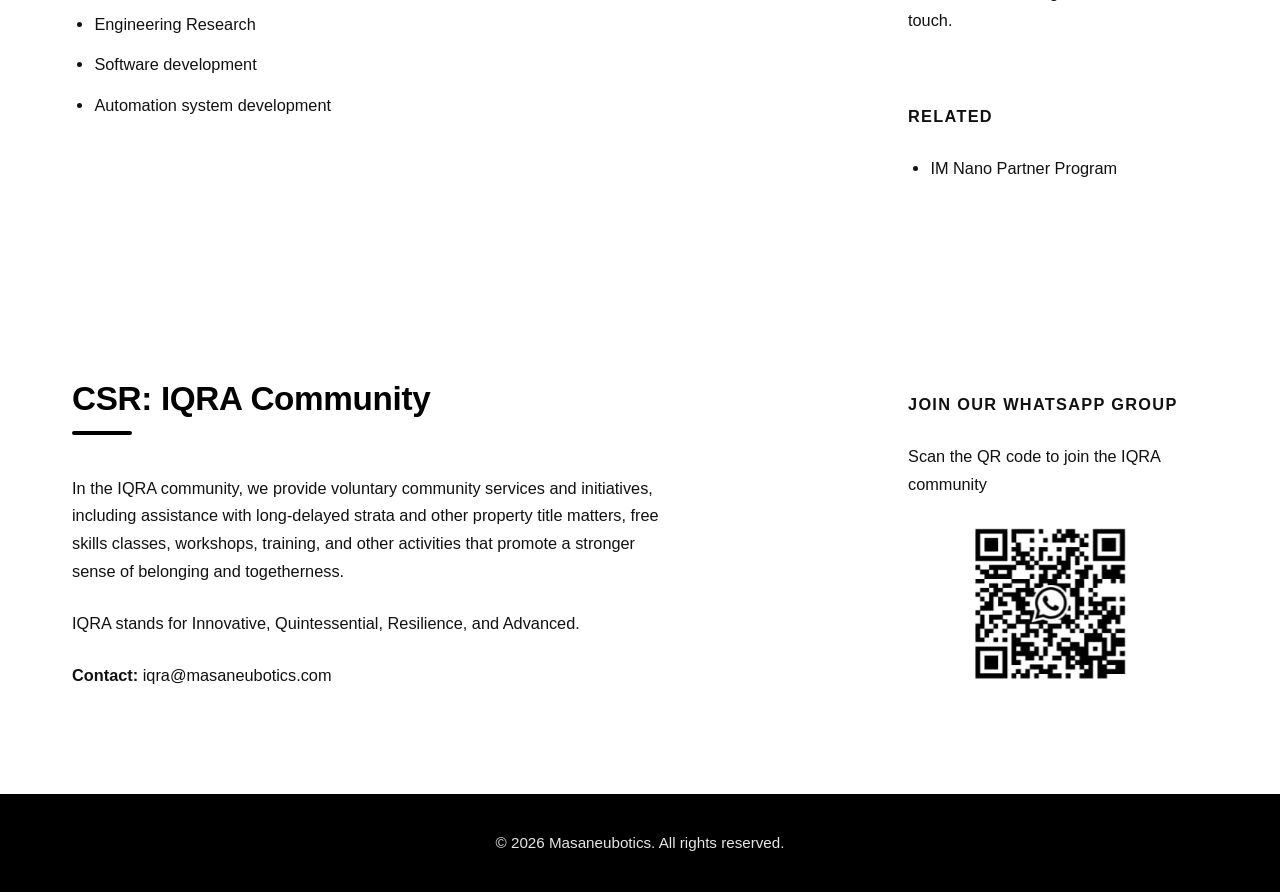
==== commit 0c9c26b8: "Update index.html" ====
--- a/index.html
+++ b/index.html
@@ -100,7 +100,6 @@
                 <a href="#about">About</a>
                 <a href="#services">Services</a>
                 <a href="#iqra-community">CSR</a>
-                <a href="others/index.html" class="nav-others">Join Us</a>
             </div>
 
             <div class="nav-datetime" aria-label="Current date, time, and location">
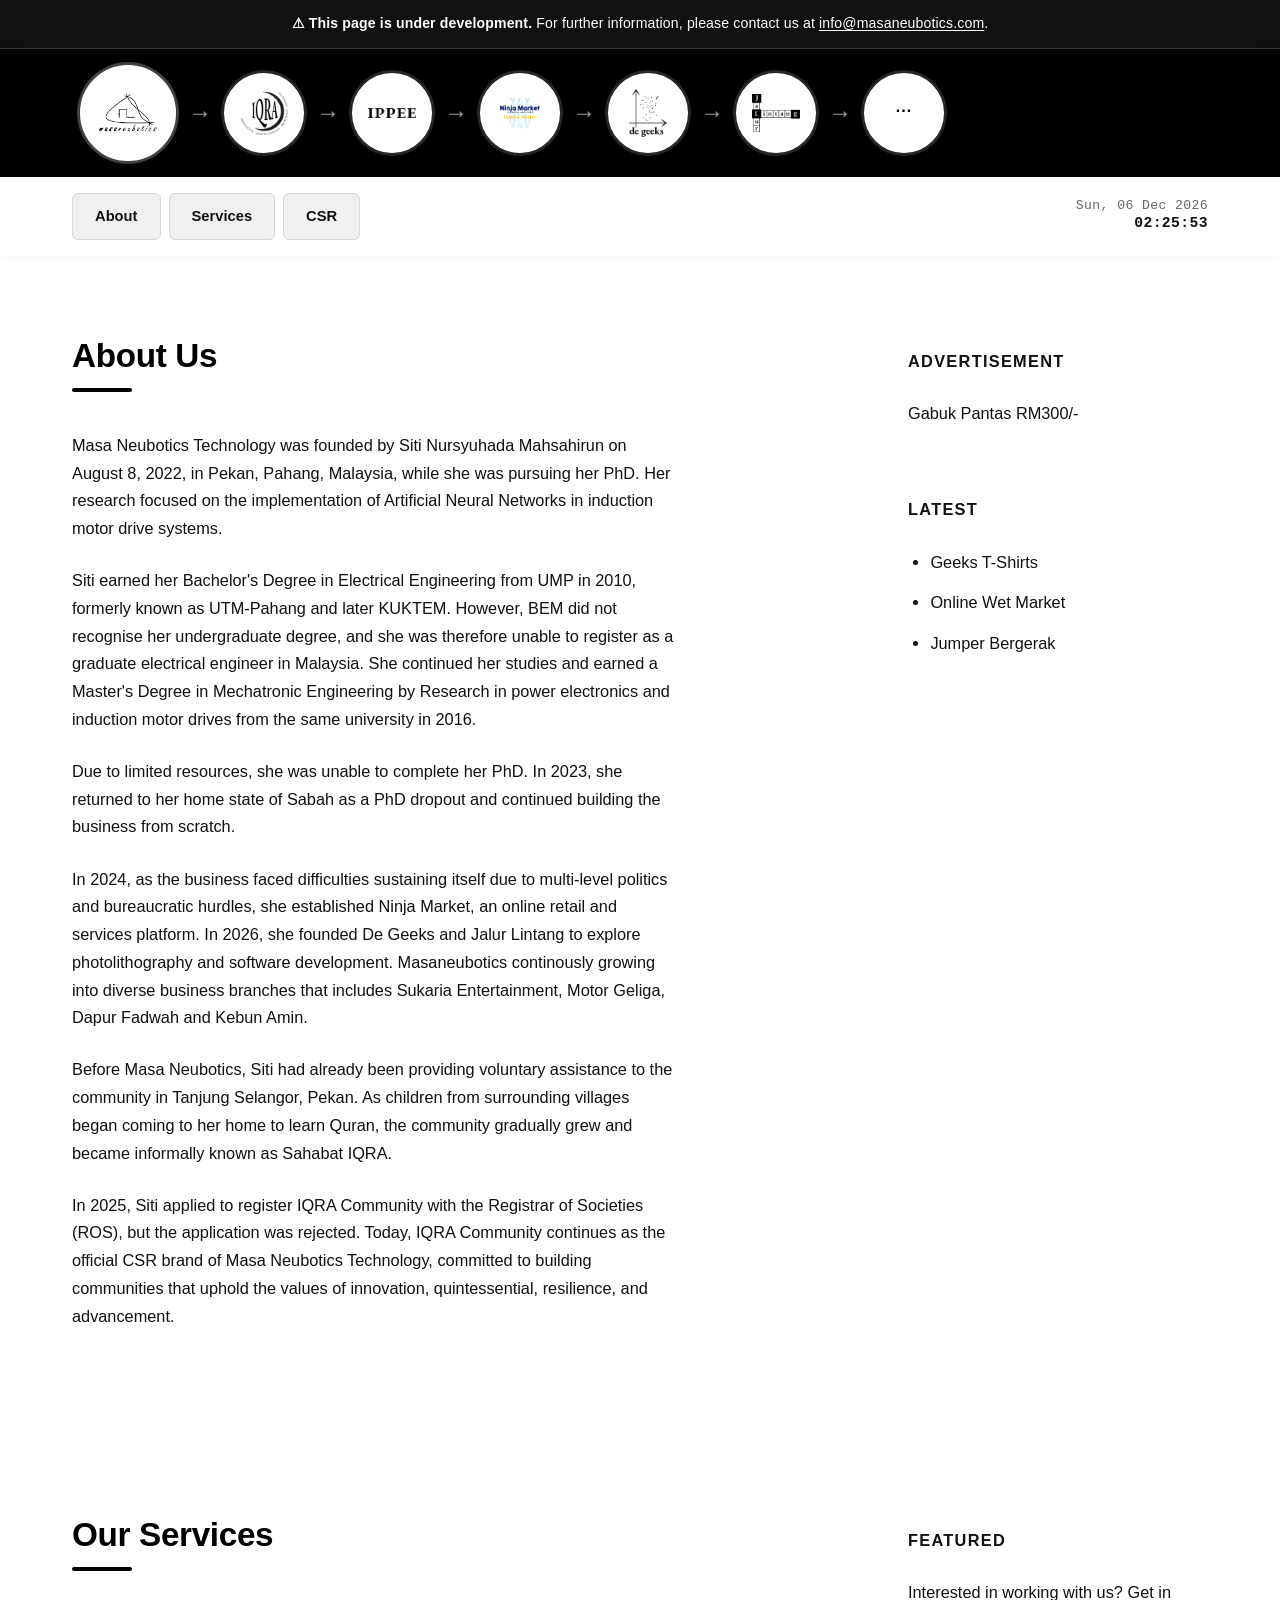
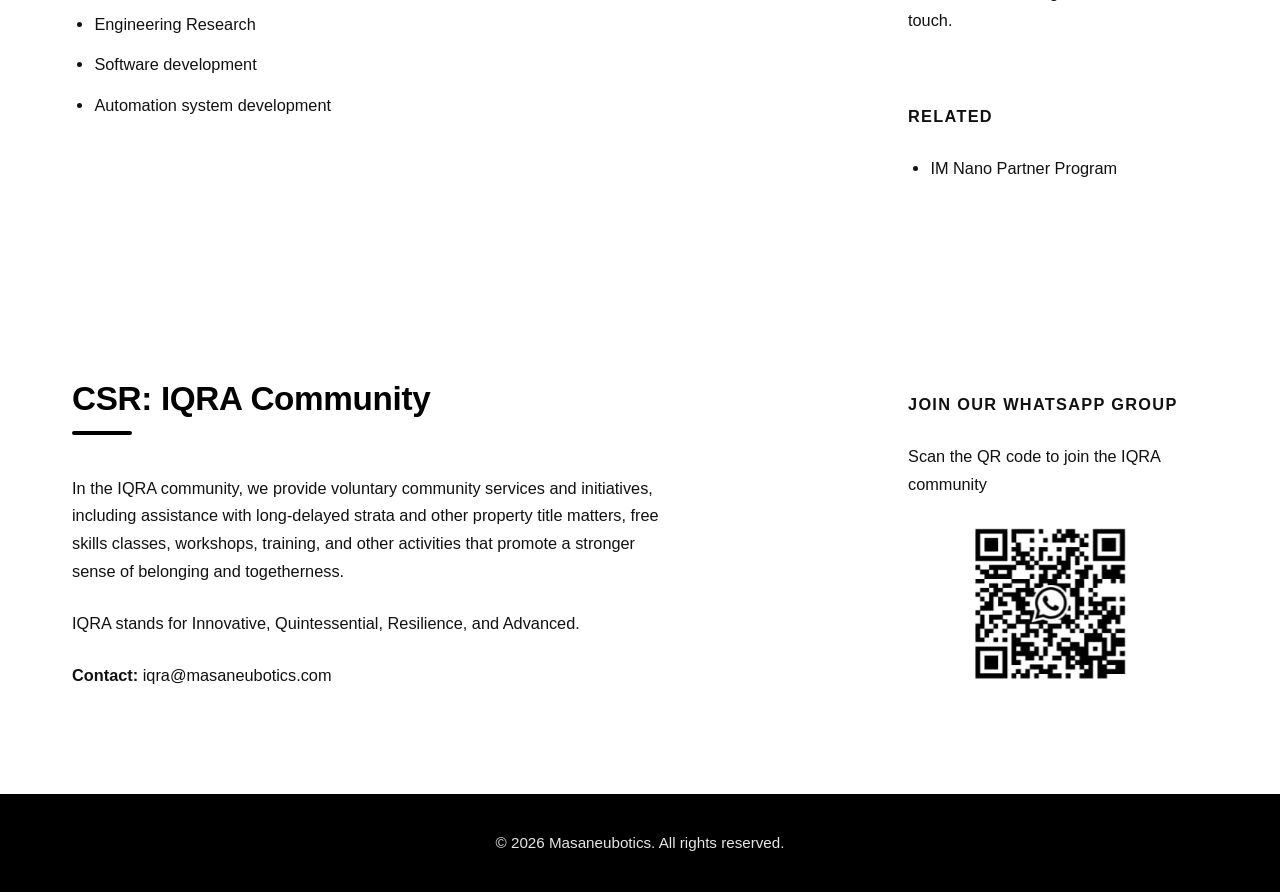
==== commit 52747d9b: "Update index.html" ====
--- a/index.html
+++ b/index.html
@@ -135,7 +135,7 @@
                     bureaucratic hurdles, she established Ninja Market, an online retail and services platform. In 2026,
                     she founded De Geeks and Jalur Lintang to explore photolithography and software development.
                     Masaneubotics continously growing into diverse business branches that includes
-                    Sukaria Entertainment, Motor Geliga, Dapur Makcik and Kebun Bapak. </p>
+                    Sukaria Entertainment, Motor Geliga, Dapur Fadwah and Kebun Amin. </p>
 
                 <p>Before Masa Neubotics, Siti had already been providing voluntary assistance to the community in
                     Tanjung Selangor, Pekan. As children from surrounding villages began coming to her home to learn
